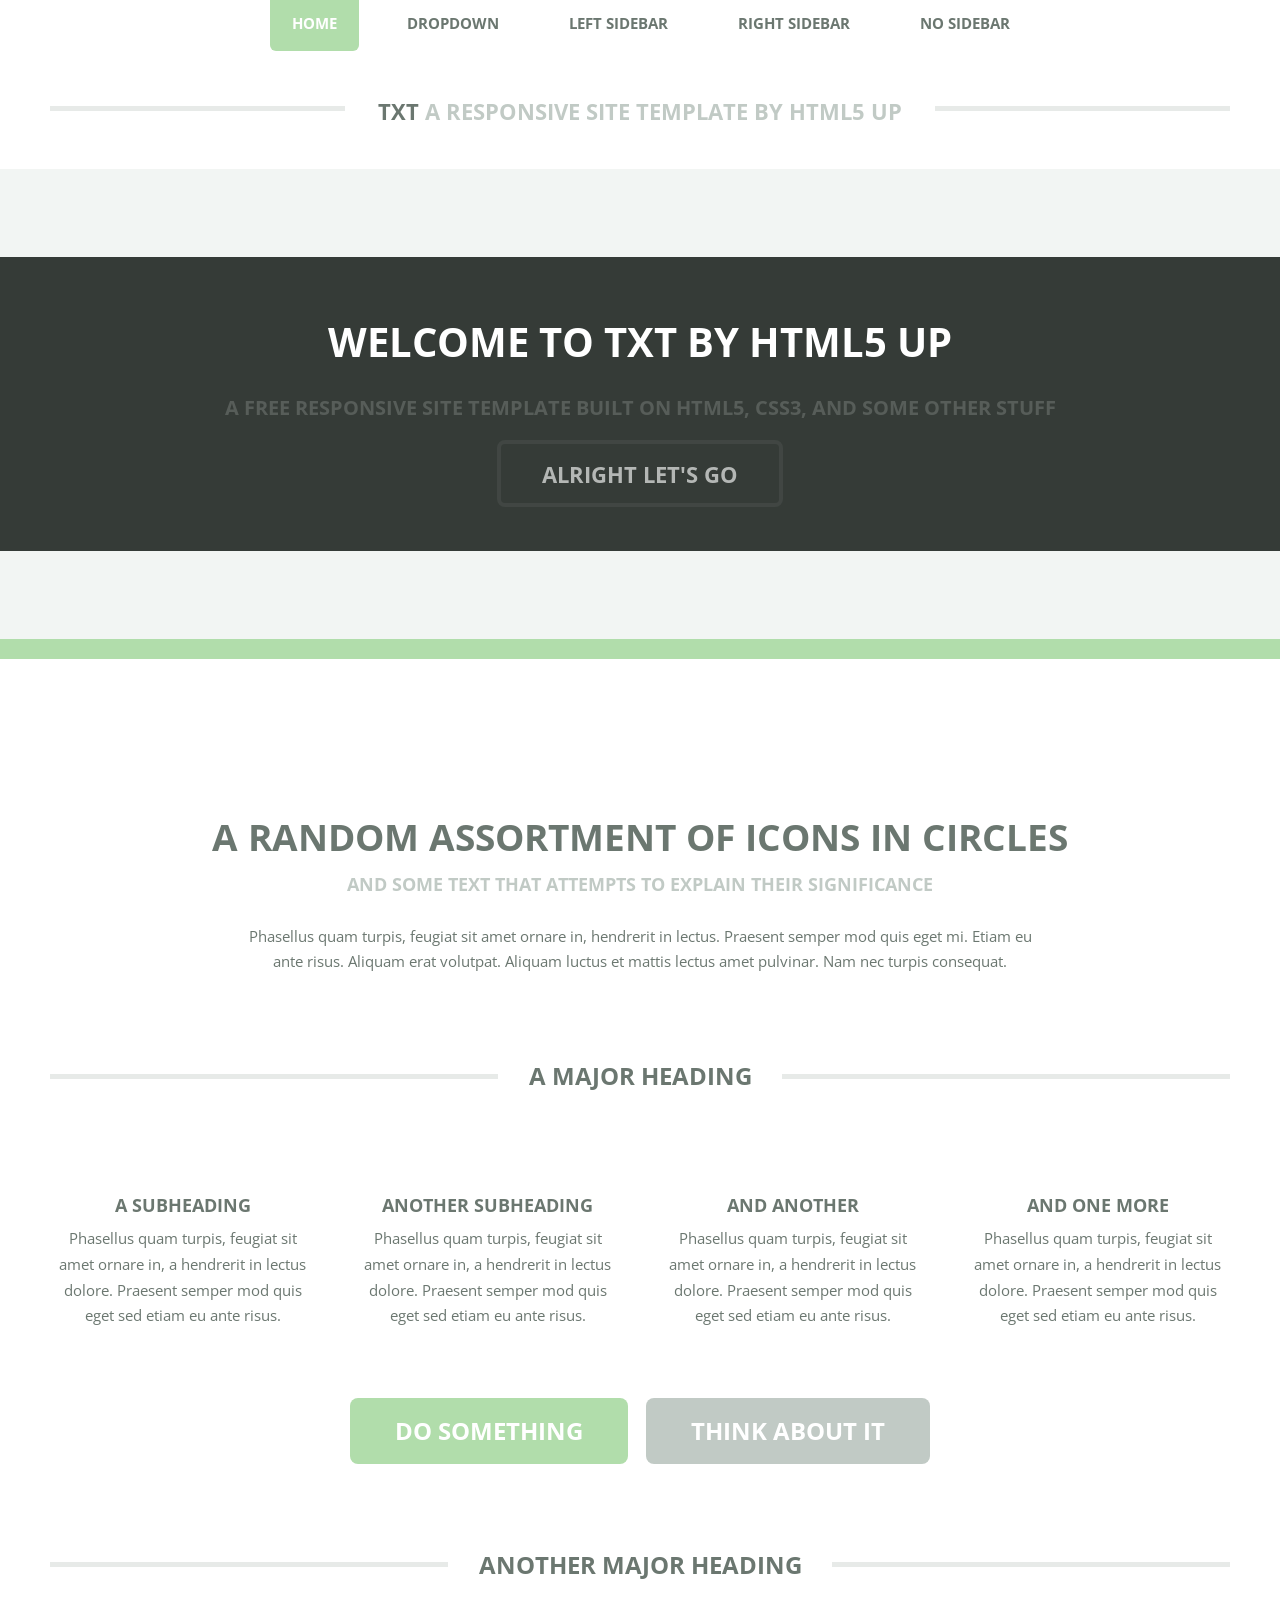
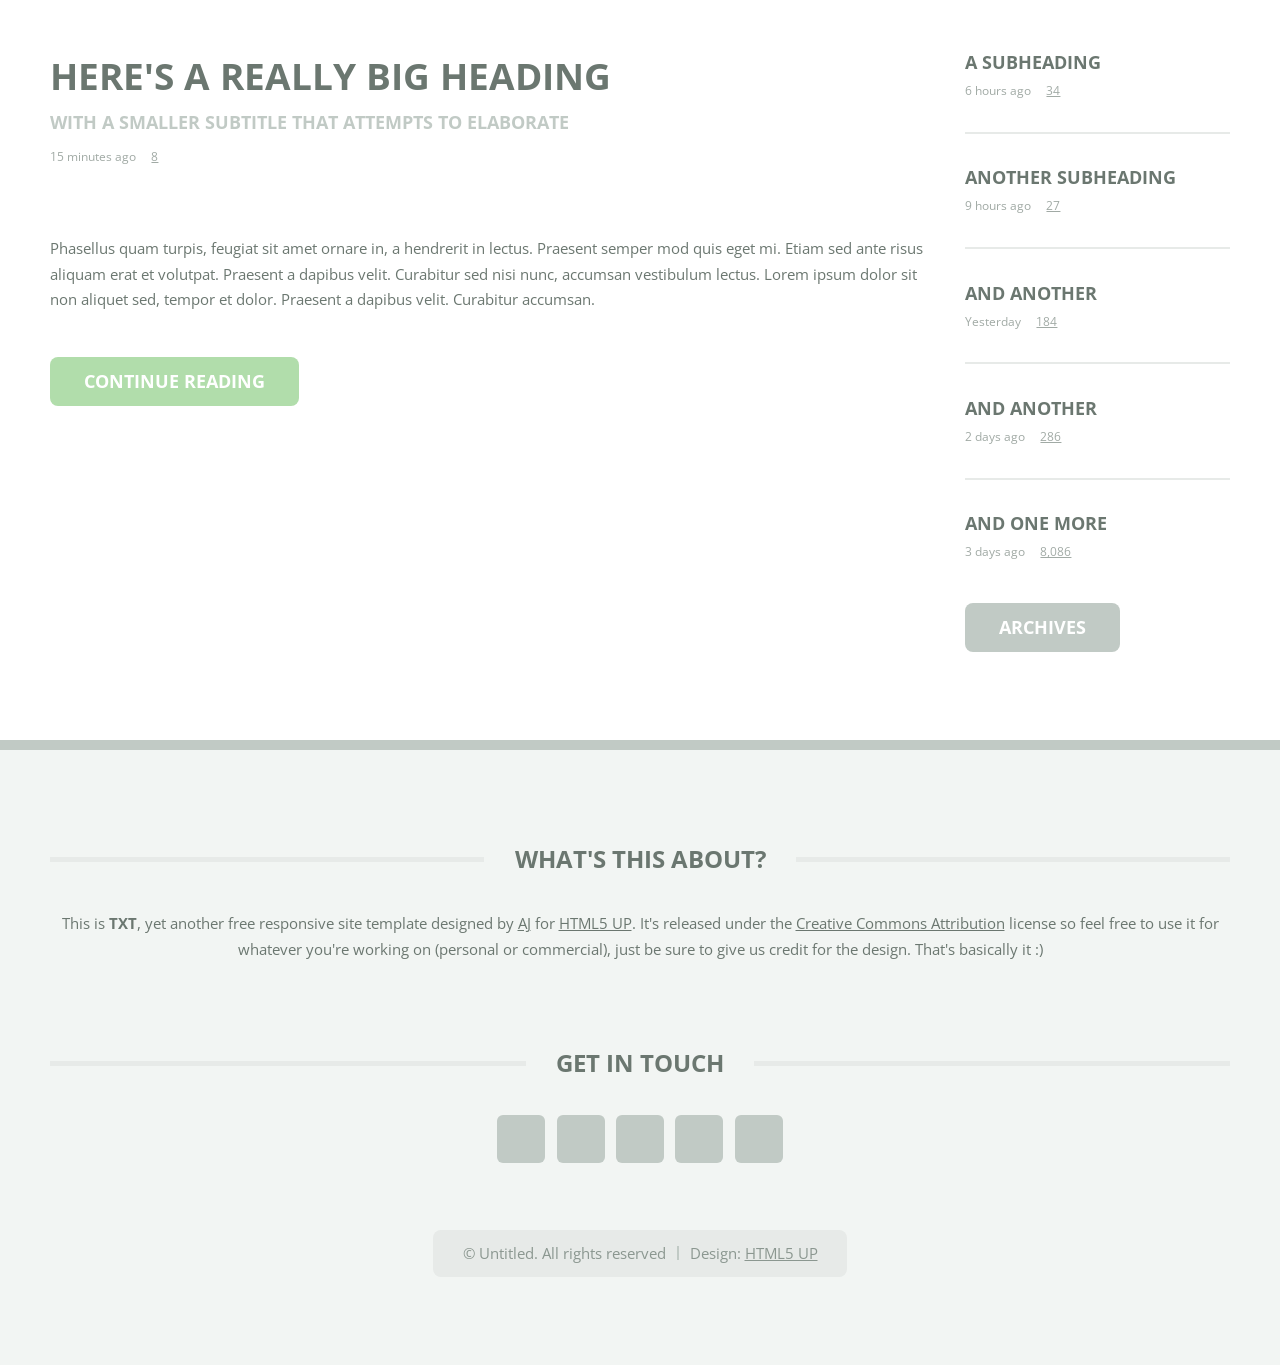
==== html5up-txt/index.html @ bb42714a "template-update" ====
<!DOCTYPE HTML>
<!--
	TXT by HTML5 UP
	html5up.net | @ajlkn
	Free for personal and commercial use under the CCA 3.0 license (html5up.net/license)
-->
<html>
	<head>
		<title>TXT by HTML5 UP</title>
		<meta charset="utf-8" />
		<meta name="viewport" content="width=device-width, initial-scale=1, user-scalable=no" />
		<link rel="stylesheet" href="assets/css/main.css" />
	</head>
	<body class="homepage is-preload">
		<div id="page-wrapper">

			<!-- Header -->
				<header id="header">
					<div class="logo container">
						<div>
							<h1><a href="index.html" id="logo">TXT</a></h1>
							<p>A responsive site template by HTML5 UP</p>
						</div>
					</div>
				</header>

			<!-- Nav -->
				<nav id="nav">
					<ul>
						<li class="current"><a href="index.html">Home</a></li>
						<li>
							<a href="#">Dropdown</a>
							<ul>
								<li><a href="#">Lorem ipsum dolor</a></li>
								<li><a href="#">Magna phasellus</a></li>
								<li>
									<a href="#">Phasellus consequat</a>
									<ul>
										<li><a href="#">Lorem ipsum dolor</a></li>
										<li><a href="#">Phasellus consequat</a></li>
										<li><a href="#">Magna phasellus</a></li>
										<li><a href="#">Etiam dolore nisl</a></li>
									</ul>
								</li>
								<li><a href="#">Veroeros feugiat</a></li>
							</ul>
						</li>
						<li><a href="left-sidebar.html">Left Sidebar</a></li>
						<li><a href="right-sidebar.html">Right Sidebar</a></li>
						<li><a href="no-sidebar.html">No Sidebar</a></li>
					</ul>
				</nav>

			<!-- Banner -->
				<section id="banner">
					<div class="content">
						<h2>Welcome to TXT by HTML5 UP</h2>
						<p>A free responsive site template built on HTML5, CSS3, and some other stuff</p>
						<a href="#main" class="button scrolly">Alright let's go</a>
					</div>
				</section>

			<!-- Main -->
				<section id="main">
					<div class="container">
						<div class="row gtr-200">
							<div class="col-12">

								<!-- Highlight -->
									<section class="box highlight">
										<ul class="special">
											<li><a href="#" class="icon solid fa-search"><span class="label">Magnifier</span></a></li>
											<li><a href="#" class="icon solid fa-tablet-alt"><span class="label">Tablet</span></a></li>
											<li><a href="#" class="icon solid fa-flask"><span class="label">Flask</span></a></li>
											<li><a href="#" class="icon solid fa-cog"><span class="label">Cog?</span></a></li>
										</ul>
										<header>
											<h2>A random assortment of icons in circles</h2>
											<p>And some text that attempts to explain their significance</p>
										</header>
										<p>
											Phasellus quam turpis, feugiat sit amet ornare in, hendrerit in lectus. Praesent semper mod quis eget mi. Etiam eu<br />
											ante risus. Aliquam erat volutpat. Aliquam luctus et mattis lectus amet pulvinar. Nam nec turpis consequat.
										</p>
									</section>

							</div>
							<div class="col-12">

								<!-- Features -->
									<section class="box features">
										<h2 class="major"><span>A Major Heading</span></h2>
										<div>
											<div class="row">
												<div class="col-3 col-6-medium col-12-small">

													<!-- Feature -->
														<section class="box feature">
															<a href="#" class="image featured"><img src="images/pic01.jpg" alt="" /></a>
															<h3><a href="#">A Subheading</a></h3>
															<p>
																Phasellus quam turpis, feugiat sit amet ornare in, a hendrerit in
																lectus dolore. Praesent semper mod quis eget sed etiam eu ante risus.
															</p>
														</section>

												</div>
												<div class="col-3 col-6-medium col-12-small">

													<!-- Feature -->
														<section class="box feature">
															<a href="#" class="image featured"><img src="images/pic02.jpg" alt="" /></a>
															<h3><a href="#">Another Subheading</a></h3>
															<p>
																Phasellus quam turpis, feugiat sit amet ornare in, a hendrerit in
																lectus dolore. Praesent semper mod quis eget sed etiam eu ante risus.
															</p>
														</section>

												</div>
												<div class="col-3 col-6-medium col-12-small">

													<!-- Feature -->
														<section class="box feature">
															<a href="#" class="image featured"><img src="images/pic03.jpg" alt="" /></a>
															<h3><a href="#">And Another</a></h3>
															<p>
																Phasellus quam turpis, feugiat sit amet ornare in, a hendrerit in
																lectus dolore. Praesent semper mod quis eget sed etiam eu ante risus.
															</p>
														</section>

												</div>
												<div class="col-3 col-6-medium col-12-small">

													<!-- Feature -->
														<section class="box feature">
															<a href="#" class="image featured"><img src="images/pic04.jpg" alt="" /></a>
															<h3><a href="#">And One More</a></h3>
															<p>
																Phasellus quam turpis, feugiat sit amet ornare in, a hendrerit in
																lectus dolore. Praesent semper mod quis eget sed etiam eu ante risus.
															</p>
														</section>

												</div>
												<div class="col-12">
													<ul class="actions">
														<li><a href="#" class="button large">Do Something</a></li>
														<li><a href="#" class="button alt large">Think About It</a></li>
													</ul>
												</div>
											</div>
										</div>
									</section>

							</div>
							<div class="col-12">

								<!-- Blog -->
									<section class="box blog">
										<h2 class="major"><span>Another Major Heading</span></h2>
										<div>
											<div class="row">
												<div class="col-9 col-12-medium">
													<div class="content">

														<!-- Featured Post -->
															<article class="box post">
																<header>
																	<h3><a href="#">Here's a really big heading</a></h3>
																	<p>With a smaller subtitle that attempts to elaborate</p>
																	<ul class="meta">
																		<li class="icon fa-clock">15 minutes ago</li>
																		<li class="icon fa-comments"><a href="#">8</a></li>
																	</ul>
																</header>
																<a href="#" class="image featured"><img src="images/pic05.jpg" alt="" /></a>
																<p>
																	Phasellus quam turpis, feugiat sit amet ornare in, a hendrerit in lectus. Praesent
																	semper mod quis eget mi. Etiam sed ante risus aliquam erat et volutpat. Praesent a
																	dapibus velit. Curabitur sed nisi nunc, accumsan vestibulum lectus. Lorem ipsum
																	dolor sit non aliquet sed, tempor et dolor. Praesent a dapibus velit. Curabitur
																	accumsan.
																</p>
																<a href="#" class="button">Continue Reading</a>
															</article>

													</div>
												</div>
												<div class="col-3 col-12-medium">
													<div class="sidebar">

														<!-- Archives -->
															<ul class="divided">
																<li>
																	<article class="box post-summary">
																		<h3><a href="#">A Subheading</a></h3>
																		<ul class="meta">
																			<li class="icon fa-clock">6 hours ago</li>
																			<li class="icon fa-comments"><a href="#">34</a></li>
																		</ul>
																	</article>
																</li>
																<li>
																	<article class="box post-summary">
																		<h3><a href="#">Another Subheading</a></h3>
																		<ul class="meta">
																			<li class="icon fa-clock">9 hours ago</li>
																			<li class="icon fa-comments"><a href="#">27</a></li>
																		</ul>
																	</article>
																</li>
																<li>
																	<article class="box post-summary">
																		<h3><a href="#">And Another</a></h3>
																		<ul class="meta">
																			<li class="icon fa-clock">Yesterday</li>
																			<li class="icon fa-comments"><a href="#">184</a></li>
																		</ul>
																	</article>
																</li>
																<li>
																	<article class="box post-summary">
																		<h3><a href="#">And Another</a></h3>
																		<ul class="meta">
																			<li class="icon fa-clock">2 days ago</li>
																			<li class="icon fa-comments"><a href="#">286</a></li>
																		</ul>
																	</article>
																</li>
																<li>
																	<article class="box post-summary">
																		<h3><a href="#">And One More</a></h3>
																		<ul class="meta">
																			<li class="icon fa-clock">3 days ago</li>
																			<li class="icon fa-comments"><a href="#">8,086</a></li>
																		</ul>
																	</article>
																</li>
															</ul>
															<a href="#" class="button alt">Archives</a>

													</div>
												</div>
											</div>
										</div>
									</section>

							</div>
						</div>
					</div>
				</section>

			<!-- Footer -->
				<footer id="footer">
					<div class="container">
						<div class="row gtr-200">
							<div class="col-12">

								<!-- About -->
									<section>
										<h2 class="major"><span>What's this about?</span></h2>
										<p>
											This is <strong>TXT</strong>, yet another free responsive site template designed by
											<a href="http://twitter.com/ajlkn">AJ</a> for <a href="http://html5up.net">HTML5 UP</a>. It's released under the
											<a href="http://html5up.net/license/">Creative Commons Attribution</a> license so feel free to use it for
											whatever you're working on (personal or commercial), just be sure to give us credit for the design.
											That's basically it :)
										</p>
									</section>

							</div>
							<div class="col-12">

								<!-- Contact -->
									<section>
										<h2 class="major"><span>Get in touch</span></h2>
										<ul class="contact">
											<li><a class="icon brands fa-facebook-f" href="#"><span class="label">Facebook</span></a></li>
											<li><a class="icon brands fa-twitter" href="#"><span class="label">Twitter</span></a></li>
											<li><a class="icon brands fa-instagram" href="#"><span class="label">Instagram</span></a></li>
											<li><a class="icon brands fa-dribbble" href="#"><span class="label">Dribbble</span></a></li>
											<li><a class="icon brands fa-linkedin-in" href="#"><span class="label">LinkedIn</span></a></li>
										</ul>
									</section>

							</div>
						</div>

						<!-- Copyright -->
							<div id="copyright">
								<ul class="menu">
									<li>&copy; Untitled. All rights reserved</li><li>Design: <a href="http://html5up.net">HTML5 UP</a></li>
								</ul>
							</div>

					</div>
				</footer>

		</div>

		<!-- Scripts -->
			<script src="assets/js/jquery.min.js"></script>
			<script src="assets/js/jquery.dropotron.min.js"></script>
			<script src="assets/js/jquery.scrolly.min.js"></script>
			<script src="assets/js/browser.min.js"></script>
			<script src="assets/js/breakpoints.min.js"></script>
			<script src="assets/js/util.js"></script>
			<script src="assets/js/main.js"></script>

	</body>
</html>
---- html5up-txt/assets/css/main.css ----
@import url("fontawesome-all.min.css");
@import url("https://fonts.googleapis.com/css?family=Open+Sans:400,400italic,700,700italic|Open+Sans+Condensed:700");

/*
	TXT by HTML5 UP
	html5up.net | @ajlkn
	Free for personal and commercial use under the CCA 3.0 license (html5up.net/license)
*/

html, body, div, span, applet, object,
iframe, h1, h2, h3, h4, h5, h6, p, blockquote,
pre, a, abbr, acronym, address, big, cite,
code, del, dfn, em, img, ins, kbd, q, s, samp,
small, strike, strong, sub, sup, tt, var, b,
u, i, center, dl, dt, dd, ol, ul, li, fieldset,
form, label, legend, table, caption, tbody,
tfoot, thead, tr, th, td, article, aside,
canvas, details, embed, figure, figcaption,
footer, header, hgroup, menu, nav, output, ruby,
section, summary, time, mark, audio, video {
	margin: 0;
	padding: 0;
	border: 0;
	font-size: 100%;
	font: inherit;
	vertical-align: baseline;}

article, aside, details, figcaption, figure,
footer, header, hgroup, menu, nav, section {
	display: block;}

body {
	line-height: 1;
}

ol, ul {
	list-style: none;
}

blockquote, q {
	quotes: none;
}

	blockquote:before, blockquote:after, q:before, q:after {
		content: '';
		content: none;
	}

table {
	border-collapse: collapse;
	border-spacing: 0;
}

body {
	-webkit-text-size-adjust: none;
}

mark {
	background-color: transparent;
	color: inherit;
}

input::-moz-focus-inner {
	border: 0;
	padding: 0;
}

input, select, textarea {
	-moz-appearance: none;
	-webkit-appearance: none;
	-ms-appearance: none;
	appearance: none;
}

/* Basic */

	html {
		box-sizing: border-box;
	}

	*, *:before, *:after {
		box-sizing: inherit;
	}

	body {
		background: #f2f5f3;
	}

		body.is-preload *, body.is-preload *:before, body.is-preload *:after {
			-moz-animation: none !important;
			-webkit-animation: none !important;
			-ms-animation: none !important;
			animation: none !important;
			-moz-transition: none !important;
			-webkit-transition: none !important;
			-ms-transition: none !important;
			transition: none !important;
		}

	body, input, textarea, select {
		font-family: 'Open Sans', sans-serif;
		font-weight: 400;
		color: #6b7770;
		font-size: 13pt;
		line-height: 2em;
	}

	h1, h2, h3, h4, h5, h6 {
		font-family: 'Open Sans Condensed', sans-serif;
		font-weight: 700;
		text-transform: uppercase;
		color: #6b7770;
		margin: 0 0 0.5em 0;
		line-height: 1.3;
	}

	h1 a, h2 a, h3 a, h4 a, h5 a, h6 a {
		text-decoration: none;
		color: inherit;
	}

	h2 {
		font-size: 1.65em;
	}

		h2.major {
			position: relative;
			border-top: solid 5px #e7eae8;
			font-size: 1.65em;
			text-align: center;
			margin: 0 0 3em 0;
			top: 0.775em;
		}

			h2.major span {
				background: #fff;
				position: relative;
				display: inline-block;
				top: -0.775em;
				padding: 0 1.25em 0 1.25em;
			}

	h3, h4 {
		font-size: 1.25em;
	}

	a {
		color: #006376;
		text-decoration: underline;
	}

		a:hover {
			text-decoration: none;
		}

	b, strong {
		font-weight: 700;
		color: #6b7770;
	}

	i, em {
		font-style: italic;
	}

	br.clear {
		clear: both;
	}

	sub {
		position: relative;
		top: 0.5em;
		font-size: 0.8em;
	}

	sup {
		position: relative;
		top: -0.5em;
		font-size: 0.8em;
	}

	hr {
		border: 0;
		border-top: solid 2px #E7EAE8;
		margin: 0 0 3em 0;
	}

	blockquote {
		border-left: solid 5px #E7EAE8;
		padding: 1em 0 1em 1.5em;
		font-style: italic;
	}

	p, ul, ol, dl, table {
		margin-bottom: 3em;
	}

/* Section/Article */

	section, article {
		margin-bottom: 6em;
	}

		section > :last-child, section:last-child, article > :last-child, article:last-child {
			margin-bottom: 0;
		}

	header > p {
		display: block;
		font-family: 'Open Sans Condensed', sans-serif;
		font-weight: 700;
		text-transform: uppercase;
		color: #c1cac5;
	}

/* Container */

	.container {
		margin: 0 auto;
		max-width: 100%;
		width: 64em;
	}

		@media screen and (max-width: 1680px) {

			.container {
				width: 75em;
			}

		}

		@media screen and (max-width: 1280px) {

			.container {
				width: calc(100% - 100px);
			}

		}

		@media screen and (max-width: 980px) {

			.container {
				width: calc(100% - 100px);
			}

		}

		@media screen and (max-width: 736px) {

			.container {
				width: calc(100% - 40px);
			}

		}

		@media screen and (max-width: 360px) {

			.container {
				width: calc(100% - 30px);
			}

		}

/* Row */

	.row {
		display: flex;
		flex-wrap: wrap;
		box-sizing: border-box;
		align-items: stretch;
	}

		.row > * {
			box-sizing: border-box;
		}

		.row.gtr-uniform > * > :last-child {
			margin-bottom: 0;
		}

		.row.aln-left {
			justify-content: flex-start;
		}

		.row.aln-center {
			justify-content: center;
		}

		.row.aln-right {
			justify-content: flex-end;
		}

		.row.aln-top {
			align-items: flex-start;
		}

		.row.aln-middle {
			align-items: center;
		}

		.row.aln-bottom {
			align-items: flex-end;
		}

		.row > .imp {
			order: -1;
		}

		.row > .col-1 {
			width: 8.33333%;
		}

		.row > .off-1 {
			margin-left: 8.33333%;
		}

		.row > .col-2 {
			width: 16.66667%;
		}

		.row > .off-2 {
			margin-left: 16.66667%;
		}

		.row > .col-3 {
			width: 25%;
		}

		.row > .off-3 {
			margin-left: 25%;
		}

		.row > .col-4 {
			width: 33.33333%;
		}

		.row > .off-4 {
			margin-left: 33.33333%;
		}

		.row > .col-5 {
			width: 41.66667%;
		}

		.row > .off-5 {
			margin-left: 41.66667%;
		}

		.row > .col-6 {
			width: 50%;
		}

		.row > .off-6 {
			margin-left: 50%;
		}

		.row > .col-7 {
			width: 58.33333%;
		}

		.row > .off-7 {
			margin-left: 58.33333%;
		}

		.row > .col-8 {
			width: 66.66667%;
		}

		.row > .off-8 {
			margin-left: 66.66667%;
		}

		.row > .col-9 {
			width: 75%;
		}

		.row > .off-9 {
			margin-left: 75%;
		}

		.row > .col-10 {
			width: 83.33333%;
		}

		.row > .off-10 {
			margin-left: 83.33333%;
		}

		.row > .col-11 {
			width: 91.66667%;
		}

		.row > .off-11 {
			margin-left: 91.66667%;
		}

		.row > .col-12 {
			width: 100%;
		}

		.row > .off-12 {
			margin-left: 100%;
		}

		.row.gtr-0 {
			margin-top: 0px;
			margin-left: 0px;
		}

			.row.gtr-0 > * {
				padding: 0px 0 0 0px;
			}

			.row.gtr-0.gtr-uniform {
				margin-top: 0px;
			}

				.row.gtr-0.gtr-uniform > * {
					padding-top: 0px;
				}

		.row.gtr-25 {
			margin-top: -12.5px;
			margin-left: -12.5px;
		}

			.row.gtr-25 > * {
				padding: 12.5px 0 0 12.5px;
			}

			.row.gtr-25.gtr-uniform {
				margin-top: -12.5px;
			}

				.row.gtr-25.gtr-uniform > * {
					padding-top: 12.5px;
				}

		.row.gtr-50 {
			margin-top: -25px;
			margin-left: -25px;
		}

			.row.gtr-50 > * {
				padding: 25px 0 0 25px;
			}

			.row.gtr-50.gtr-uniform {
				margin-top: -25px;
			}

				.row.gtr-50.gtr-uniform > * {
					padding-top: 25px;
				}

		.row {
			margin-top: -50px;
			margin-left: -50px;
		}

			.row > * {
				padding: 50px 0 0 50px;
			}

			.row.gtr-uniform {
				margin-top: -50px;
			}

				.row.gtr-uniform > * {
					padding-top: 50px;
				}

		.row.gtr-150 {
			margin-top: -75px;
			margin-left: -75px;
		}

			.row.gtr-150 > * {
				padding: 75px 0 0 75px;
			}

			.row.gtr-150.gtr-uniform {
				margin-top: -75px;
			}

				.row.gtr-150.gtr-uniform > * {
					padding-top: 75px;
				}

		.row.gtr-200 {
			margin-top: -100px;
			margin-left: -100px;
		}

			.row.gtr-200 > * {
				padding: 100px 0 0 100px;
			}

			.row.gtr-200.gtr-uniform {
				margin-top: -100px;
			}

				.row.gtr-200.gtr-uniform > * {
					padding-top: 100px;
				}

		@media screen and (max-width: 1680px) {

			.row {
				display: flex;
				flex-wrap: wrap;
				box-sizing: border-box;
				align-items: stretch;
			}

				.row > * {
					box-sizing: border-box;
				}

				.row.gtr-uniform > * > :last-child {
					margin-bottom: 0;
				}

				.row.aln-left {
					justify-content: flex-start;
				}

				.row.aln-center {
					justify-content: center;
				}

				.row.aln-right {
					justify-content: flex-end;
				}

				.row.aln-top {
					align-items: flex-start;
				}

				.row.aln-middle {
					align-items: center;
				}

				.row.aln-bottom {
					align-items: flex-end;
				}

				.row > .imp-xlarge {
					order: -1;
				}

				.row > .col-1-xlarge {
					width: 8.33333%;
				}

				.row > .off-1-xlarge {
					margin-left: 8.33333%;
				}

				.row > .col-2-xlarge {
					width: 16.66667%;
				}

				.row > .off-2-xlarge {
					margin-left: 16.66667%;
				}

				.row > .col-3-xlarge {
					width: 25%;
				}

				.row > .off-3-xlarge {
					margin-left: 25%;
				}

				.row > .col-4-xlarge {
					width: 33.33333%;
				}

				.row > .off-4-xlarge {
					margin-left: 33.33333%;
				}

				.row > .col-5-xlarge {
					width: 41.66667%;
				}

				.row > .off-5-xlarge {
					margin-left: 41.66667%;
				}

				.row > .col-6-xlarge {
					width: 50%;
				}

				.row > .off-6-xlarge {
					margin-left: 50%;
				}

				.row > .col-7-xlarge {
					width: 58.33333%;
				}

				.row > .off-7-xlarge {
					margin-left: 58.33333%;
				}

				.row > .col-8-xlarge {
					width: 66.66667%;
				}

				.row > .off-8-xlarge {
					margin-left: 66.66667%;
				}

				.row > .col-9-xlarge {
					width: 75%;
				}

				.row > .off-9-xlarge {
					margin-left: 75%;
				}

				.row > .col-10-xlarge {
					width: 83.33333%;
				}

				.row > .off-10-xlarge {
					margin-left: 83.33333%;
				}

				.row > .col-11-xlarge {
					width: 91.66667%;
				}

				.row > .off-11-xlarge {
					margin-left: 91.66667%;
				}

				.row > .col-12-xlarge {
					width: 100%;
				}

				.row > .off-12-xlarge {
					margin-left: 100%;
				}

				.row.gtr-0 {
					margin-top: 0px;
					margin-left: 0px;
				}

					.row.gtr-0 > * {
						padding: 0px 0 0 0px;
					}

					.row.gtr-0.gtr-uniform {
						margin-top: 0px;
					}

						.row.gtr-0.gtr-uniform > * {
							padding-top: 0px;
						}

				.row.gtr-25 {
					margin-top: -12.5px;
					margin-left: -12.5px;
				}

					.row.gtr-25 > * {
						padding: 12.5px 0 0 12.5px;
					}

					.row.gtr-25.gtr-uniform {
						margin-top: -12.5px;
					}

						.row.gtr-25.gtr-uniform > * {
							padding-top: 12.5px;
						}

				.row.gtr-50 {
					margin-top: -25px;
					margin-left: -25px;
				}

					.row.gtr-50 > * {
						padding: 25px 0 0 25px;
					}

					.row.gtr-50.gtr-uniform {
						margin-top: -25px;
					}

						.row.gtr-50.gtr-uniform > * {
							padding-top: 25px;
						}

				.row {
					margin-top: -50px;
					margin-left: -50px;
				}

					.row > * {
						padding: 50px 0 0 50px;
					}

					.row.gtr-uniform {
						margin-top: -50px;
					}

						.row.gtr-uniform > * {
							padding-top: 50px;
						}

				.row.gtr-150 {
					margin-top: -75px;
					margin-left: -75px;
				}

					.row.gtr-150 > * {
						padding: 75px 0 0 75px;
					}

					.row.gtr-150.gtr-uniform {
						margin-top: -75px;
					}

						.row.gtr-150.gtr-uniform > * {
							padding-top: 75px;
						}

				.row.gtr-200 {
					margin-top: -100px;
					margin-left: -100px;
				}

					.row.gtr-200 > * {
						padding: 100px 0 0 100px;
					}

					.row.gtr-200.gtr-uniform {
						margin-top: -100px;
					}

						.row.gtr-200.gtr-uniform > * {
							padding-top: 100px;
						}

		}

		@media screen and (max-width: 1280px) {

			.row {
				display: flex;
				flex-wrap: wrap;
				box-sizing: border-box;
				align-items: stretch;
			}

				.row > * {
					box-sizing: border-box;
				}

				.row.gtr-uniform > * > :last-child {
					margin-bottom: 0;
				}

				.row.aln-left {
					justify-content: flex-start;
				}

				.row.aln-center {
					justify-content: center;
				}

				.row.aln-right {
					justify-content: flex-end;
				}

				.row.aln-top {
					align-items: flex-start;
				}

				.row.aln-middle {
					align-items: center;
				}

				.row.aln-bottom {
					align-items: flex-end;
				}

				.row > .imp-large {
					order: -1;
				}

				.row > .col-1-large {
					width: 8.33333%;
				}

				.row > .off-1-large {
					margin-left: 8.33333%;
				}

				.row > .col-2-large {
					width: 16.66667%;
				}

				.row > .off-2-large {
					margin-left: 16.66667%;
				}

				.row > .col-3-large {
					width: 25%;
				}

				.row > .off-3-large {
					margin-left: 25%;
				}

				.row > .col-4-large {
					width: 33.33333%;
				}

				.row > .off-4-large {
					margin-left: 33.33333%;
				}

				.row > .col-5-large {
					width: 41.66667%;
				}

				.row > .off-5-large {
					margin-left: 41.66667%;
				}

				.row > .col-6-large {
					width: 50%;
				}

				.row > .off-6-large {
					margin-left: 50%;
				}

				.row > .col-7-large {
					width: 58.33333%;
				}

				.row > .off-7-large {
					margin-left: 58.33333%;
				}

				.row > .col-8-large {
					width: 66.66667%;
				}

				.row > .off-8-large {
					margin-left: 66.66667%;
				}

				.row > .col-9-large {
					width: 75%;
				}

				.row > .off-9-large {
					margin-left: 75%;
				}

				.row > .col-10-large {
					width: 83.33333%;
				}

				.row > .off-10-large {
					margin-left: 83.33333%;
				}

				.row > .col-11-large {
					width: 91.66667%;
				}

				.row > .off-11-large {
					margin-left: 91.66667%;
				}

				.row > .col-12-large {
					width: 100%;
				}

				.row > .off-12-large {
					margin-left: 100%;
				}

				.row.gtr-0 {
					margin-top: 0px;
					margin-left: 0px;
				}

					.row.gtr-0 > * {
						padding: 0px 0 0 0px;
					}

					.row.gtr-0.gtr-uniform {
						margin-top: 0px;
					}

						.row.gtr-0.gtr-uniform > * {
							padding-top: 0px;
						}

				.row.gtr-25 {
					margin-top: -10px;
					margin-left: -10px;
				}

					.row.gtr-25 > * {
						padding: 10px 0 0 10px;
					}

					.row.gtr-25.gtr-uniform {
						margin-top: -10px;
					}

						.row.gtr-25.gtr-uniform > * {
							padding-top: 10px;
						}

				.row.gtr-50 {
					margin-top: -20px;
					margin-left: -20px;
				}

					.row.gtr-50 > * {
						padding: 20px 0 0 20px;
					}

					.row.gtr-50.gtr-uniform {
						margin-top: -20px;
					}

						.row.gtr-50.gtr-uniform > * {
							padding-top: 20px;
						}

				.row {
					margin-top: -40px;
					margin-left: -40px;
				}

					.row > * {
						padding: 40px 0 0 40px;
					}

					.row.gtr-uniform {
						margin-top: -40px;
					}

						.row.gtr-uniform > * {
							padding-top: 40px;
						}

				.row.gtr-150 {
					margin-top: -60px;
					margin-left: -60px;
				}

					.row.gtr-150 > * {
						padding: 60px 0 0 60px;
					}

					.row.gtr-150.gtr-uniform {
						margin-top: -60px;
					}

						.row.gtr-150.gtr-uniform > * {
							padding-top: 60px;
						}

				.row.gtr-200 {
					margin-top: -80px;
					margin-left: -80px;
				}

					.row.gtr-200 > * {
						padding: 80px 0 0 80px;
					}

					.row.gtr-200.gtr-uniform {
						margin-top: -80px;
					}

						.row.gtr-200.gtr-uniform > * {
							padding-top: 80px;
						}

		}

		@media screen and (max-width: 980px) {

			.row {
				display: flex;
				flex-wrap: wrap;
				box-sizing: border-box;
				align-items: stretch;
			}

				.row > * {
					box-sizing: border-box;
				}

				.row.gtr-uniform > * > :last-child {
					margin-bottom: 0;
				}

				.row.aln-left {
					justify-content: flex-start;
				}

				.row.aln-center {
					justify-content: center;
				}

				.row.aln-right {
					justify-content: flex-end;
				}

				.row.aln-top {
					align-items: flex-start;
				}

				.row.aln-middle {
					align-items: center;
				}

				.row.aln-bottom {
					align-items: flex-end;
				}

				.row > .imp-medium {
					order: -1;
				}

				.row > .col-1-medium {
					width: 8.33333%;
				}

				.row > .off-1-medium {
					margin-left: 8.33333%;
				}

				.row > .col-2-medium {
					width: 16.66667%;
				}

				.row > .off-2-medium {
					margin-left: 16.66667%;
				}

				.row > .col-3-medium {
					width: 25%;
				}

				.row > .off-3-medium {
					margin-left: 25%;
				}

				.row > .col-4-medium {
					width: 33.33333%;
				}

				.row > .off-4-medium {
					margin-left: 33.33333%;
				}

				.row > .col-5-medium {
					width: 41.66667%;
				}

				.row > .off-5-medium {
					margin-left: 41.66667%;
				}

				.row > .col-6-medium {
					width: 50%;
				}

				.row > .off-6-medium {
					margin-left: 50%;
				}

				.row > .col-7-medium {
					width: 58.33333%;
				}

				.row > .off-7-medium {
					margin-left: 58.33333%;
				}

				.row > .col-8-medium {
					width: 66.66667%;
				}

				.row > .off-8-medium {
					margin-left: 66.66667%;
				}

				.row > .col-9-medium {
					width: 75%;
				}

				.row > .off-9-medium {
					margin-left: 75%;
				}

				.row > .col-10-medium {
					width: 83.33333%;
				}

				.row > .off-10-medium {
					margin-left: 83.33333%;
				}

				.row > .col-11-medium {
					width: 91.66667%;
				}

				.row > .off-11-medium {
					margin-left: 91.66667%;
				}

				.row > .col-12-medium {
					width: 100%;
				}

				.row > .off-12-medium {
					margin-left: 100%;
				}

				.row.gtr-0 {
					margin-top: 0px;
					margin-left: 0px;
				}

					.row.gtr-0 > * {
						padding: 0px 0 0 0px;
					}

					.row.gtr-0.gtr-uniform {
						margin-top: 0px;
					}

						.row.gtr-0.gtr-uniform > * {
							padding-top: 0px;
						}

				.row.gtr-25 {
					margin-top: -12.5px;
					margin-left: -12.5px;
				}

					.row.gtr-25 > * {
						padding: 12.5px 0 0 12.5px;
					}

					.row.gtr-25.gtr-uniform {
						margin-top: -12.5px;
					}

						.row.gtr-25.gtr-uniform > * {
							padding-top: 12.5px;
						}

				.row.gtr-50 {
					margin-top: -25px;
					margin-left: -25px;
				}

					.row.gtr-50 > * {
						padding: 25px 0 0 25px;
					}

					.row.gtr-50.gtr-uniform {
						margin-top: -25px;
					}

						.row.gtr-50.gtr-uniform > * {
							padding-top: 25px;
						}

				.row {
					margin-top: -50px;
					margin-left: -50px;
				}

					.row > * {
						padding: 50px 0 0 50px;
					}

					.row.gtr-uniform {
						margin-top: -50px;
					}

						.row.gtr-uniform > * {
							padding-top: 50px;
						}

				.row.gtr-150 {
					margin-top: -75px;
					margin-left: -75px;
				}

					.row.gtr-150 > * {
						padding: 75px 0 0 75px;
					}

					.row.gtr-150.gtr-uniform {
						margin-top: -75px;
					}

						.row.gtr-150.gtr-uniform > * {
							padding-top: 75px;
						}

				.row.gtr-200 {
					margin-top: -100px;
					margin-left: -100px;
				}

					.row.gtr-200 > * {
						padding: 100px 0 0 100px;
					}

					.row.gtr-200.gtr-uniform {
						margin-top: -100px;
					}

						.row.gtr-200.gtr-uniform > * {
							padding-top: 100px;
						}

		}

		@media screen and (max-width: 736px) {

			.row {
				display: flex;
				flex-wrap: wrap;
				box-sizing: border-box;
				align-items: stretch;
			}

				.row > * {
					box-sizing: border-box;
				}

				.row.gtr-uniform > * > :last-child {
					margin-bottom: 0;
				}

				.row.aln-left {
					justify-content: flex-start;
				}

				.row.aln-center {
					justify-content: center;
				}

				.row.aln-right {
					justify-content: flex-end;
				}

				.row.aln-top {
					align-items: flex-start;
				}

				.row.aln-middle {
					align-items: center;
				}

				.row.aln-bottom {
					align-items: flex-end;
				}

				.row > .imp-small {
					order: -1;
				}

				.row > .col-1-small {
					width: 8.33333%;
				}

				.row > .off-1-small {
					margin-left: 8.33333%;
				}

				.row > .col-2-small {
					width: 16.66667%;
				}

				.row > .off-2-small {
					margin-left: 16.66667%;
				}

				.row > .col-3-small {
					width: 25%;
				}

				.row > .off-3-small {
					margin-left: 25%;
				}

				.row > .col-4-small {
					width: 33.33333%;
				}

				.row > .off-4-small {
					margin-left: 33.33333%;
				}

				.row > .col-5-small {
					width: 41.66667%;
				}

				.row > .off-5-small {
					margin-left: 41.66667%;
				}

				.row > .col-6-small {
					width: 50%;
				}

				.row > .off-6-small {
					margin-left: 50%;
				}

				.row > .col-7-small {
					width: 58.33333%;
				}

				.row > .off-7-small {
					margin-left: 58.33333%;
				}

				.row > .col-8-small {
					width: 66.66667%;
				}

				.row > .off-8-small {
					margin-left: 66.66667%;
				}

				.row > .col-9-small {
					width: 75%;
				}

				.row > .off-9-small {
					margin-left: 75%;
				}

				.row > .col-10-small {
					width: 83.33333%;
				}

				.row > .off-10-small {
					margin-left: 83.33333%;
				}

				.row > .col-11-small {
					width: 91.66667%;
				}

				.row > .off-11-small {
					margin-left: 91.66667%;
				}

				.row > .col-12-small {
					width: 100%;
				}

				.row > .off-12-small {
					margin-left: 100%;
				}

				.row.gtr-0 {
					margin-top: 0px;
					margin-left: 0px;
				}

					.row.gtr-0 > * {
						padding: 0px 0 0 0px;
					}

					.row.gtr-0.gtr-uniform {
						margin-top: 0px;
					}

						.row.gtr-0.gtr-uniform > * {
							padding-top: 0px;
						}

				.row.gtr-25 {
					margin-top: -5px;
					margin-left: -5px;
				}

					.row.gtr-25 > * {
						padding: 5px 0 0 5px;
					}

					.row.gtr-25.gtr-uniform {
						margin-top: -5px;
					}

						.row.gtr-25.gtr-uniform > * {
							padding-top: 5px;
						}

				.row.gtr-50 {
					margin-top: -10px;
					margin-left: -10px;
				}

					.row.gtr-50 > * {
						padding: 10px 0 0 10px;
					}

					.row.gtr-50.gtr-uniform {
						margin-top: -10px;
					}

						.row.gtr-50.gtr-uniform > * {
							padding-top: 10px;
						}

				.row {
					margin-top: -20px;
					margin-left: -20px;
				}

					.row > * {
						padding: 20px 0 0 20px;
					}

					.row.gtr-uniform {
						margin-top: -20px;
					}

						.row.gtr-uniform > * {
							padding-top: 20px;
						}

				.row.gtr-150 {
					margin-top: -30px;
					margin-left: -30px;
				}

					.row.gtr-150 > * {
						padding: 30px 0 0 30px;
					}

					.row.gtr-150.gtr-uniform {
						margin-top: -30px;
					}

						.row.gtr-150.gtr-uniform > * {
							padding-top: 30px;
						}

				.row.gtr-200 {
					margin-top: -40px;
					margin-left: -40px;
				}

					.row.gtr-200 > * {
						padding: 40px 0 0 40px;
					}

					.row.gtr-200.gtr-uniform {
						margin-top: -40px;
					}

						.row.gtr-200.gtr-uniform > * {
							padding-top: 40px;
						}

		}

		@media screen and (max-width: 360px) {

			.row {
				display: flex;
				flex-wrap: wrap;
				box-sizing: border-box;
				align-items: stretch;
			}

				.row > * {
					box-sizing: border-box;
				}

				.row.gtr-uniform > * > :last-child {
					margin-bottom: 0;
				}

				.row.aln-left {
					justify-content: flex-start;
				}

				.row.aln-center {
					justify-content: center;
				}

				.row.aln-right {
					justify-content: flex-end;
				}

				.row.aln-top {
					align-items: flex-start;
				}

				.row.aln-middle {
					align-items: center;
				}

				.row.aln-bottom {
					align-items: flex-end;
				}

				.row > .imp-xsmall {
					order: -1;
				}

				.row > .col-1-xsmall {
					width: 8.33333%;
				}

				.row > .off-1-xsmall {
					margin-left: 8.33333%;
				}

				.row > .col-2-xsmall {
					width: 16.66667%;
				}

				.row > .off-2-xsmall {
					margin-left: 16.66667%;
				}

				.row > .col-3-xsmall {
					width: 25%;
				}

				.row > .off-3-xsmall {
					margin-left: 25%;
				}

				.row > .col-4-xsmall {
					width: 33.33333%;
				}

				.row > .off-4-xsmall {
					margin-left: 33.33333%;
				}

				.row > .col-5-xsmall {
					width: 41.66667%;
				}

				.row > .off-5-xsmall {
					margin-left: 41.66667%;
				}

				.row > .col-6-xsmall {
					width: 50%;
				}

				.row > .off-6-xsmall {
					margin-left: 50%;
				}

				.row > .col-7-xsmall {
					width: 58.33333%;
				}

				.row > .off-7-xsmall {
					margin-left: 58.33333%;
				}

				.row > .col-8-xsmall {
					width: 66.66667%;
				}

				.row > .off-8-xsmall {
					margin-left: 66.66667%;
				}

				.row > .col-9-xsmall {
					width: 75%;
				}

				.row > .off-9-xsmall {
					margin-left: 75%;
				}

				.row > .col-10-xsmall {
					width: 83.33333%;
				}

				.row > .off-10-xsmall {
					margin-left: 83.33333%;
				}

				.row > .col-11-xsmall {
					width: 91.66667%;
				}

				.row > .off-11-xsmall {
					margin-left: 91.66667%;
				}

				.row > .col-12-xsmall {
					width: 100%;
				}

				.row > .off-12-xsmall {
					margin-left: 100%;
				}

				.row.gtr-0 {
					margin-top: 0px;
					margin-left: 0px;
				}

					.row.gtr-0 > * {
						padding: 0px 0 0 0px;
					}

					.row.gtr-0.gtr-uniform {
						margin-top: 0px;
					}

						.row.gtr-0.gtr-uniform > * {
							padding-top: 0px;
						}

				.row.gtr-25 {
					margin-top: -3.75px;
					margin-left: -3.75px;
				}

					.row.gtr-25 > * {
						padding: 3.75px 0 0 3.75px;
					}

					.row.gtr-25.gtr-uniform {
						margin-top: -3.75px;
					}

						.row.gtr-25.gtr-uniform > * {
							padding-top: 3.75px;
						}

				.row.gtr-50 {
					margin-top: -7.5px;
					margin-left: -7.5px;
				}

					.row.gtr-50 > * {
						padding: 7.5px 0 0 7.5px;
					}

					.row.gtr-50.gtr-uniform {
						margin-top: -7.5px;
					}

						.row.gtr-50.gtr-uniform > * {
							padding-top: 7.5px;
						}

				.row {
					margin-top: -15px;
					margin-left: -15px;
				}

					.row > * {
						padding: 15px 0 0 15px;
					}

					.row.gtr-uniform {
						margin-top: -15px;
					}

						.row.gtr-uniform > * {
							padding-top: 15px;
						}

				.row.gtr-150 {
					margin-top: -22.5px;
					margin-left: -22.5px;
				}

					.row.gtr-150 > * {
						padding: 22.5px 0 0 22.5px;
					}

					.row.gtr-150.gtr-uniform {
						margin-top: -22.5px;
					}

						.row.gtr-150.gtr-uniform > * {
							padding-top: 22.5px;
						}

				.row.gtr-200 {
					margin-top: -30px;
					margin-left: -30px;
				}

					.row.gtr-200 > * {
						padding: 30px 0 0 30px;
					}

					.row.gtr-200.gtr-uniform {
						margin-top: -30px;
					}

						.row.gtr-200.gtr-uniform > * {
							padding-top: 30px;
						}

		}

/* Image */

	.image {
		position: relative;
		display: inline-block;
		border-radius: 8px;
	}

		.image img {
			display: block;
			width: 100%;
			border-radius: 8px;
		}

		.image:before {
			content: '';
			position: absolute;
			left: 0;
			top: 0;
			width: 100%;
			height: 100%;
			background: url("images/overlay.png");
			border-radius: 8px;
		}

		.image.fit {
			display: block;
			width: 100%;
		}

		.image.featured {
			display: block;
			width: 100%;
			margin: 0 0 2em 0;
		}

		.image.left {
			float: left;
			margin: 0 2em 2em 0;
		}

		.image.centered {
			display: block;
			margin: 0 0 2em 0;
		}

			.image.centered img {
				margin: 0 auto;
				width: auto;
			}

/* Button */

	input[type="button"],
	input[type="submit"],
	input[type="reset"],
	button,
	.button {
		-webkit-appearance: none;
		display: inline-block;
		font-family: 'Open Sans Condensed', sans-serif;
		font-weight: 700;
		text-transform: uppercase;
		text-decoration: none;
		background: #b1ddab;
		color: #fff;
		border: 0;
		line-height: 1em;
		border-radius: 8px;
		outline: 0;
		cursor: pointer;
		-moz-transition: background-color .2s ease-in-out;
		-webkit-transition: background-color .2s ease-in-out;
		-o-transition: background-color .2s ease-in-out;
		-ms-transition: background-color .2s ease-in-out;
		transition: background-color .2s ease-in-out;
		font-size: 1.25em;
		padding: 0.85em 1.85em;
		text-align: center;
	}

		input[type="button"]:hover,
		input[type="submit"]:hover,
		input[type="reset"]:hover,
		button:hover,
		.button:hover {
			background: #c1edbb;
		}

		input[type="button"]:active,
		input[type="submit"]:active,
		input[type="reset"]:active,
		button:active,
		.button:active {
			background: #a1cd9b;
		}

		input[type="button"].alt,
		input[type="submit"].alt,
		input[type="reset"].alt,
		button.alt,
		.button.alt {
			background: #c1cac5;
		}

			input[type="button"].alt:hover,
			input[type="submit"].alt:hover,
			input[type="reset"].alt:hover,
			button.alt:hover,
			.button.alt:hover {
				background: #ccd5d0;
			}

			input[type="button"].alt:active,
			input[type="submit"].alt:active,
			input[type="reset"].alt:active,
			button.alt:active,
			.button.alt:active {
				background: #b1bab5;
			}

		input[type="button"].large,
		input[type="submit"].large,
		input[type="reset"].large,
		button.large,
		.button.large {
			font-size: 1.65em;
		}

/* List */

	ul {
		list-style: disc;
		padding-left: 1em;
	}

		ul li {
			padding-left: 0.5em;
		}

	ol {
		list-style: decimal;
		padding-left: 1.25em;
	}

		ol li {
			padding-left: 0.25em;
		}

/* Divided */

	ul.divided {
		list-style: none;
		padding-left: 0;
	}

		ul.divided > li {
			border-top: solid 2px #e7eae8;
			padding-top: 2.35em;
			margin-top: 2.35em;
			padding-left: 0;
		}

			ul.divided > li:first-child {
				border-top: 0;
				padding-top: 0;
				margin-top: 0;
			}

/* Actions */

	ul.actions {
		list-style: none;
		padding-left: 0;
		text-align: center;
		margin: 2em 0 0 0;
	}

		ul.actions li {
			display: inline-block;
			margin: 0 0 0 1em;
			padding-left: 0;
		}

			ul.actions li:first-child {
				margin-left: 0;
			}

/* Contact */

	ul.contact {
		list-style: none;
		padding-left: 0;
		cursor: default;
	}

		ul.contact li {
			-moz-transition: top .15s ease-in-out;
			-webkit-transition: top .15s ease-in-out;
			-ms-transition: top .15s ease-in-out;
			transition: top .15s ease-in-out;
			position: relative;
			display: inline-block;
			margin: 0 0.25em 0 0.25em;
			top: 0;
			padding-left: 0;
		}

			ul.contact li a {
				-moz-transition: background-color .2s ease-in-out;
				-webkit-transition: background-color .2s ease-in-out;
				-ms-transition: background-color .2s ease-in-out;
				transition: background-color .2s ease-in-out;
				display: block;
				position: relative;
				width: 48px;
				height: 48px;
				border-radius: 6px;
				outline: 0;
				background: #c1cac5;
				text-align: center;
			}

				ul.contact li a:before {
					color: #f2f5f3;
					font-size: 32px;
					line-height: 48px;
				}

			ul.contact li:hover {
				top: -5px;
			}

				ul.contact li:hover a.fa-facebook {
					background-color: #3C5A98;
				}

				ul.contact li:hover a.fa-twitter {
					background-color: #2DAAE4;
				}

				ul.contact li:hover a.fa-dribbble {
					background-color: #C4376B;
				}

				ul.contact li:hover a.fa-linkedin {
					background-color: #006599;
				}

				ul.contact li:hover a.fa-instagram {
					background-color: #2E5E86;
				}

				ul.contact li:hover a.fa-google-plus {
					background-color: #DA2713;
				}

			ul.contact li:active {
				top: 0;
			}

/* Special */

	ul.special {
		list-style: none;
		padding-left: 0;
		cursor: default;
		position: relative;
		margin: -2em 0 4em -2em;
	}

		ul.special li {
			-moz-transition: top .15s ease-in-out;
			-webkit-transition: top .15s ease-in-out;
			-ms-transition: top .15s ease-in-out;
			transition: top .15s ease-in-out;
			position: relative;
			display: inline-block;
			top: 0;
			padding: 2em 0 0 2em;
		}

			ul.special li a {
				display: block;
				outline: 0;
			}

				ul.special li a:before {
					-moz-transition: background-color .2s ease-in-out;
					-webkit-transition: background-color .2s ease-in-out;
					-ms-transition: background-color .2s ease-in-out;
					transition: background-color .2s ease-in-out;
					display: block;
					text-align: center;
					background: #c1cac5;
					border-radius: 100%;
					width: 2.25em;
					height: 2.25em;
					line-height: 2.175em;
					font-size: 5em;
					color: #fff;
				}

			ul.special li:hover {
				top: -1em;
			}

				ul.special li:hover a:before {
					background: #b9d2ce;
				}

/* Meta */

	ul.meta {
		font-size: 0.85em;
		color: #a1aaa5;
		list-style: none;
		padding-left: 0;
	}

		ul.meta li {
			position: relative;
			display: inline-block;
			margin-left: 1em;
			padding-left: 0;
		}

			ul.meta li a {
				color: inherit;
				outline: 0;
			}

			ul.meta li:first-child {
				margin-left: 0;
			}

			ul.meta li:before {
				opacity: 0.5;
				cursor: default;
				margin-right: 0.5em;
			}

/* Menu */

	ul.menu {
		list-style: none;
		padding-left: 0;
	}

		ul.menu li {
			border-left: solid 1px #E7EAE8;
			display: inline-block;
			padding: 0 0 0 0.75em;
			margin: 0 0 0 0.75em;
		}

			ul.menu li:first-child {
				border-left: 0;
				margin-left: 0;
				padding-left: 0;
			}

/* Forms */

	form label {
		display: block;
		margin: 0 0 1em 0;
		font-family: 'Open Sans Condensed', sans-serif;
		font-weight: 700;
		text-transform: uppercase;
		color: #6b7770;
	}

	form input[type="text"],
	form input[type="email"],
	form input[type="password"],
	form select,
	form textarea {
		-webkit-appearance: none;
		display: block;
		width: 100%;
		border-radius: 8px;
		border: solid 2px #E7EAE8;
	}

		form input[type="text"]:focus,
		form input[type="email"]:focus,
		form input[type="password"]:focus,
		form select:focus,
		form textarea:focus {
			border-color: #a1cd9b;
		}

	form input[type="text"],
	form input[type="email"],
	form input[type="password"],
	form select {
		line-height: 3em;
		padding: 0 1em;
	}

	form textarea {
		min-height: 9em;
		padding: 1em;
	}

	form ::-webkit-input-placeholder {
		color: #555 !important;
	}

	form :-moz-placeholder {
		color: #555 !important;
	}

	form ::-moz-placeholder {
		color: #555 !important;
	}

	form :-ms-input-placeholder {
		color: #555 !important;
	}

	form ::-moz-focus-inner {
		border: 0;
	}

/* Tables */

	table {
		width: 100%;
	}

		table.default {
			width: 100%;
		}

			table.default tr {
				border-top: solid 2px #E7EAE8;
			}

				table.default tr:first-child {
					border-top: 0;
				}

			table.default td {
				padding: 0.5em 1em 0.5em 1em;
			}

			table.default th {
				text-align: left;
				padding: 0.5em 1em 0.5em 1em;
				margin: 0 0 1em 0;
				font-family: 'Open Sans Condensed', sans-serif;
				font-weight: 700;
				text-transform: uppercase;
				color: #6b7770;
			}

			table.default thead {
				background: #E7EAE8;
				color: #fff;
			}

/* Box */

	.box.highlight {
		text-align: center;
	}

		.box.highlight h2 {
			font-size: 3em;
			margin: 0 0 0.25em 0;
		}

		.box.highlight header > p {
			font-size: 1.65em;
			margin: 0 0 1.5em 0;
		}

	.box.feature {
		text-align: center;
	}

	.box.post header {
		margin: 0 0 2.5em 0;
	}

	.box.post h3 {
		font-size: 3em;
		margin: 0 0 0.25em 0;
	}

	.box.post header > p {
		font-size: 1.65em;
		margin: 0 0 0.5em 0;
	}

	.box.post ul.meta {
		margin: 0 0 0.5em 0;
	}

	.box.post-summary h3 {
		line-height: 1em;
		margin: 0 0 0.75em 0;
	}

	.box.post-summary .meta {
		margin: 0;
		line-height: 1em;
	}

	.box.page-content header {
		margin: 0 0 2.5em 0;
	}

	.box.page-content h2 {
		font-size: 3em;
		margin: 0 0 0.5em 0;
	}

	.box.page-content header > p {
		font-size: 1.65em;
		margin: 0 0 0.5em 0;
	}

	.box.page-content ul.meta {
		margin: 0 0 0.5em 0;
	}

/* Icons */

	.icon {
		text-decoration: none;
		position: relative;
		text-decoration: none;
	}

		.icon:before {
			-moz-osx-font-smoothing: grayscale;
			-webkit-font-smoothing: antialiased;
			display: inline-block;
			font-style: normal;
			font-variant: normal;
			text-rendering: auto;
			line-height: 1;
			text-transform: none !important;
			font-family: 'Font Awesome 5 Free';
			font-weight: 400;
		}

		.icon:before {
			line-height: inherit;
		}

		.icon > .label {
			display: none;
		}

		.icon.solid:before {
			font-weight: 900;
		}

		.icon.brands:before {
			font-family: 'Font Awesome 5 Brands';
		}

/* Page Wrapper */

	#page-wrapper > section {
		margin-bottom: 0;
	}

/* Header */

	#header {
		text-align: center;
		font-size: 2em;
		font-family: 'Open Sans Condensed', sans-serif;
		font-weight: 700;
		text-transform: uppercase;
		padding: 2em 0;
		background: #fff;
		margin: 0 auto;
	}

		#header .logo {
			position: relative;
			text-align: center;
			border-top: solid 5px #e7eae8;
			top: 0.65em;
		}

			#header .logo div {
				background: #fff;
				position: relative;
				display: inline-block;
				padding: 0 1.5em 0 1.5em;
				top: -0.65em;
			}

			#header .logo h1 {
				display: inline;
			}

			#header .logo p {
				display: inline;
				color: #C1CAC5;
			}

/* Nav */

	body {
		padding-top: 3.25em;
	}

	#nav {
		position: fixed;
		top: 0;
		left: 0;
		z-index: 1000;
		background-color: rgba(255, 255, 255, 0.95);
		background-image: url("images/overlay.png");
		width: 100%;
		height: 3.25em;
		line-height: 3.25em;
		text-align: center;
		font-family: 'Open Sans Condensed', sans-serif;
		font-weight: 700;
		text-transform: uppercase;
		cursor: default;
	}

		#nav ul {
			position: relative;
			z-index: 1001;
		}

		#nav li {
			display: inline-block;
			margin: 0 0.5em 0 0.5em;
			top: 0;
			position: relative;
			-moz-transition: top .15s ease-in-out;
			-webkit-transition: top .15s ease-in-out;
			-o-transition: top .15s ease-in-out;
			-ms-transition: top .15s ease-in-out;
			transition: top .15s ease-in-out;
		}

			#nav li > ul {
				display: none;
			}

			#nav li a, #nav li span {
				-moz-transition: background-color .075s ease-in-out, color .075s ease-in-out;
				-webkit-transition: background-color .075s ease-in-out, color .075s ease-in-out;
				-ms-transition: background-color .075s ease-in-out, color .075s ease-in-out;
				transition: background-color .075s ease-in-out, color .075s ease-in-out;
				position: relative;
				display: block;
				text-decoration: none;
				color: #6b7770;
				top: -6px;
				padding: 6px 1.5em 0.25em 1.5em;
				border-bottom-left-radius: 6px;
				border-bottom-right-radius: 6px;
				outline: 0;
			}

			#nav li:hover, #nav li.active {
				top: 3px;
			}

			#nav li:hover a, #nav li:hover span {
				background: #C1CAC5;
				color: #fff;
			}

			#nav li.active a, #nav li.active span {
				background: #C1CAC5;
				color: #fff;
			}

			#nav li.current a {
				background: #b1ddab;
				color: #fff;
			}

	.dropotron {
		list-style: none;
		background: #6B7770;
		color: #fff;
		border-radius: 6px;
		line-height: 2.75em;
		text-align: center;
		font-family: 'Open Sans Condensed', sans-serif;
		font-weight: 700;
		text-transform: uppercase;
		padding: 1em 0;
		text-align: left;
		min-width: 14em;
		margin-top: -1em;
		box-shadow: 0 1em 2em 0 rgba(0, 0, 0, 0.1);
	}

		.dropotron li {
			padding-left: 0;
		}

			.dropotron li > a, .dropotron li > span {
				display: block;
				color: #D7DAD8;
				text-decoration: none;
				padding: 0 1.25em;
			}

			.dropotron li:hover > a, .dropotron li:hover > span {
				color: #fff;
				background: #7B8780;
			}

			.dropotron li.active > a, .dropotron li.active > span {
				color: #fff;
				background: #7B8780;
			}

			.dropotron li:first-child {
				border-top: 0;
			}

		.dropotron.level-0 {
			margin-top: 1em;
			font-size: 0.9em;
		}

			.dropotron.level-0:before {
				content: '';
				position: absolute;
				left: 50%;
				margin-left: -1em;
				top: -0.65em;
				border-bottom: solid 1em #6B7770;
				border-left: solid 1em transparent;
				border-right: solid 1em transparent;
			}

/* Banner */

	#banner {
		position: relative;
		background-image: url("images/overlay.png"), url("images/overlay.png"), url("../../images/banner.jpg");
		background-position: top left, top left, center center;
		background-repeat: repeat, repeat, no-repeat;
		background-size: auto, auto, cover;
		z-index: 1;
		padding: 11em 0;
	}

		#banner .content {
			position: relative;
			background-color: rgba(21, 28, 23, 0.85);
			background-image: url("images/overlay.png"), url("images/highlight.png");
			background-position: top left, center center;
			background-size: auto, 100% 250%;
			background-repeat: repeat, no-repeat;
			text-align: center;
			margin: 0;
			padding: 4em 0 3.5em 0;
		}

			#banner .content h2 {
				color: #fff;
				font-size: 2.75em;
				margin: 0 0 0.5em 0;
			}

			#banner .content p {
				display: block;
				font-family: 'Open Sans Condensed', sans-serif;
				font-weight: 700;
				text-transform: uppercase;
				color: #575d59;
				font-size: 1.35em;
				margin: 0 0 1.25em 0;
			}

			#banner .content .button {
				-moz-transition: border-color .2s ease-in-out, color .2s ease-in-out;
				-webkit-transition: border-color .2s ease-in-out, color .2s ease-in-out;
				-ms-transition: border-color .2s ease-in-out, color .2s ease-in-out;
				transition: border-color .2s ease-in-out, color .2s ease-in-out;
				color: #b4b7b5;
				background: transparent !important;
				border: solid 4px #575d59;
				border-color: rgba(87, 93, 89, 0.35);
				font-size: 1.5em;
			}

				#banner .content .button:hover {
					color: #e4e7e5;
					border-color: rgba(87, 93, 89, 0.75);
				}

				#banner .content .button:active {
					color: #fff;
					border-color: #616763;
				}

/* Main */

	#main {
		background: #fff;
		border-top: solid 5px #b1ddab;
		border-bottom: solid 5px #c1cac5;
		border-top-width: 35px;
		border-bottom-width: 10px;
		padding: 6em 0 6em 0;
	}

/* Sidebar + Content */

	.sidebar h2.major {
		text-align: left;
		margin: 0 0 1.5em 0;
	}

		.sidebar h2.major span {
			padding-left: 0;
		}

/* Footer */

	#footer {
		text-align: center;
		padding: 8em 0 8em 0;
	}

		#footer a {
			color: inherit;
		}

		#footer h2.major {
			margin: 0 0 1.5em 0;
		}

			#footer h2.major span {
				background: #f2f5f3;
			}

/* Copyright */

	#copyright {
		display: inline-block;
		background: #e7eae8;
		padding: 0.75em 2em 0.75em 2em;
		border-radius: 8px;
		color: #8b9790;
		margin: 4em 0 0 0;
	}

		#copyright a {
			color: inherit;
		}

		#copyright .menu {
			margin: 0;
		}

			#copyright .menu li {
				border-color: #C1CAC5;
				border-width: 2px;
				line-height: 1em;
			}

/* XLarge */

	@media screen and (max-width: 1680px) {

		/* Basic */

			body, input, textarea, select {
				font-size: 12pt;
				line-height: 1.75em;
			}

	}

/* Large */

	@media screen and (max-width: 1280px) {

		/* Basic */

			body, input, textarea, select {
				font-size: 11pt;
			}

		/* Special */

			ul.special li a:before {
				font-size: 60px;
			}

		/* Box */

			.box.highlight h2 {
				font-size: 2.5em;
			}

			.box.highlight header > p {
				font-size: 1.25em;
			}

			.box.post h3 {
				font-size: 2.5em;
			}

			.box.post header > p {
				font-size: 1.25em;
			}

		/* Header */

			#header {
				font-size: 1.5em;
			}

		/* Banner */

			#banner {
				padding: 6em 0;
			}

				#banner .content {
					padding: 4em 0 3em 0;
				}

					#banner .content h2 {
						margin: 0 0 0.65em 0;
					}

					#banner .content p {
						margin: 0 0 1em 0;
					}

		/* Main */

			#main {
				border-top-width: 20px;
				border-bottom-width: 10px;
			}

		/* Footer */

			#footer {
				padding: 6em 0 6em 0;
			}

	}

/* Medium */

	#navPanel, #titleBar {
		display: none;
	}

	@media screen and (max-width: 980px) {

		/* Basic */

			html, body {
				overflow-x: hidden;
			}

		/* Box */

			.box br {
				display: none;
			}

		/* Header */

			#header {
				display: none;
			}

		/* Banner */

			#banner {
				padding: calc(14em + 44px) 0 14em 0;
			}

		/* Nav */

			#nav {
				display: none;
			}

		/* Main */

			#main {
				border-top-width: 0;
			}

		/* Sidebar */

			.sidebar {
				border-top: solid 2px #e7eae8;
				padding-top: 50px;
			}

		/* Nav */

			body {
				padding-top: 44px;
			}

				body.homepage {
					padding-top: 0;
				}

			#page-wrapper {
				-moz-backface-visibility: hidden;
				-webkit-backface-visibility: hidden;
				-ms-backface-visibility: hidden;
				backface-visibility: hidden;
				-moz-transition: -moz-transform 0.5s ease;
				-webkit-transition: -webkit-transform 0.5s ease;
				-ms-transition: -ms-transform 0.5s ease;
				transition: transform 0.5s ease;
				padding-bottom: 1px;
			}

			#titleBar {
				-moz-backface-visibility: hidden;
				-webkit-backface-visibility: hidden;
				-ms-backface-visibility: hidden;
				backface-visibility: hidden;
				-moz-transition: -moz-transform 0.5s ease;
				-webkit-transition: -webkit-transform 0.5s ease;
				-ms-transition: -ms-transform 0.5s ease;
				transition: transform 0.5s ease;
				display: block;
				height: 44px;
				left: 0;
				position: fixed;
				top: 0;
				width: 100%;
				z-index: 10001;
				background-color: rgba(21, 38, 23, 0.8);
				background-image: url("images/overlay.png");
			}

				#titleBar .title {
					display: block;
					position: relative;
					font-family: 'Open Sans Condensed', sans-serif;
					font-weight: 700;
					text-transform: uppercase;
					font-size: 1.25em;
					line-height: 44px;
					color: #fff;
					z-index: 1000;
					text-align: center;
				}

				#titleBar .toggle {
					text-decoration: none;
					position: absolute;
					left: 0;
					top: 0;
					width: 80px;
					height: 60px;
					z-index: 1001;
				}

					#titleBar .toggle:before {
						-moz-osx-font-smoothing: grayscale;
						-webkit-font-smoothing: antialiased;
						display: inline-block;
						font-style: normal;
						font-variant: normal;
						text-rendering: auto;
						line-height: 1;
						text-transform: none !important;
						font-family: 'Font Awesome 5 Free';
						font-weight: 900;
					}

					#titleBar .toggle:before {
						display: inline-block;
						text-decoration: none;
						position: absolute;
						left: 0;
						top: 0;
						background: #b1ddab;
						width: 44px;
						height: 44px;
						content: '\f0c9';
						color: #fff;
						text-align: center;
						line-height: 44px;
						font-size: 20px;
					}

					#titleBar .toggle:active:before {
						background-color: #a1cd9b;
					}

			#navPanel {
				-moz-backface-visibility: hidden;
				-webkit-backface-visibility: hidden;
				-ms-backface-visibility: hidden;
				backface-visibility: hidden;
				-moz-transform: translateX(-275px);
				-webkit-transform: translateX(-275px);
				-ms-transform: translateX(-275px);
				transform: translateX(-275px);
				-moz-transition: -moz-transform 0.5s ease;
				-webkit-transition: -webkit-transform 0.5s ease;
				-ms-transition: -ms-transform 0.5s ease;
				transition: transform 0.5s ease;
				display: block;
				height: 100%;
				left: 0;
				overflow-y: auto;
				position: fixed;
				top: 0;
				width: 275px;
				z-index: 10002;
				background-color: #353c37;
				background-image: url("images/overlay.png"), -moz-linear-gradient(top, rgba(0, 0, 0, 0), rgba(0, 0, 0, 0.5));
				background-image: url("images/overlay.png"), -webkit-linear-gradient(top, rgba(0, 0, 0, 0), rgba(0, 0, 0, 0.5));
				background-image: url("images/overlay.png"), -ms-linear-gradient(top, rgba(0, 0, 0, 0), rgba(0, 0, 0, 0.5));
				background-image: url("images/overlay.png"), linear-gradient(top, rgba(0, 0, 0, 0), rgba(0, 0, 0, 0.5));
				background-repeat: repeat, no-repeat;
				background-size: auto, 100% 100%;
				font-family: 'Open Sans Condensed', sans-serif;
				font-weight: 700;
				text-transform: uppercase;
				font-size: 1.25em;
				box-shadow: inset -3px 0px 10px 0px rgba(0, 0, 0, 0.25);
			}

				#navPanel nav {
					position: relative;
					z-index: 1000;
				}

				#navPanel .link {
					display: block;
					color: inherit;
					text-decoration: none;
					height: 44px;
					line-height: 44px;
					padding: 0 1em 0 1em;
					color: #888;
					color: rgba(255, 255, 255, 0.5);
					border-top: solid 2px rgba(87, 93, 89, 0.15);
					font-size: 0.8em;
				}

					#navPanel .link:first-child {
						border-top: 0;
					}

				#navPanel .indent-1 {
					display: inline-block;
					width: 1em;
				}

				#navPanel .indent-2 {
					display: inline-block;
					width: 2em;
				}

				#navPanel .indent-3 {
					display: inline-block;
					width: 3em;
				}

				#navPanel .indent-4 {
					display: inline-block;
					width: 4em;
				}

				#navPanel .indent-5 {
					display: inline-block;
					width: 5em;
				}

				#navPanel .depth-0 {
					color: #fff;
				}

			body.navPanel-visible #page-wrapper {
				-moz-transform: translateX(275px);
				-webkit-transform: translateX(275px);
				-ms-transform: translateX(275px);
				transform: translateX(275px);
			}

			body.navPanel-visible #titleBar {
				-moz-transform: translateX(275px);
				-webkit-transform: translateX(275px);
				-ms-transform: translateX(275px);
				transform: translateX(275px);
			}

			body.navPanel-visible #navPanel {
				-moz-transform: translateX(0);
				-webkit-transform: translateX(0);
				-ms-transform: translateX(0);
				transform: translateX(0);
			}

	}

/* Small */

	@media screen and (max-width: 736px) {

		/* Basic */

			body, input, textarea, select {
				font-size: 11pt;
			}

			h2 {
				font-size: 1.25em;
			}

				h2.major {
					font-size: 1.25em;
					margin: 0 0 2em 0;
				}

					h2.major span {
						padding: 0 1em;
					}

		/* Section/Article */

			section, article {
				margin-bottom: 2em;
			}

		/* Button */

			input[type="button"],
			input[type="submit"],
			input[type="reset"],
			button,
			.button {
				display: block;
				width: 100%;
			}

				input[type="button"].large,
				input[type="submit"].large,
				input[type="reset"].large,
				button.large,
				.button.large {
					font-size: 1.25em;
				}

		/* Actions */

			ul.actions li {
				display: block;
				margin: 1em 0 0 0;
			}

				ul.actions li:first-child {
					margin-top: 0;
				}

		/* Special */

			ul.special {
				margin: -0.75em 0 2em -0.75em;
			}

				ul.special li {
					padding: 0.75em 0 0 0.75em;
				}

					ul.special li a:before {
						font-size: 28px;
					}

		/* Box */

			.box.highlight h2 {
				font-size: 2em;
			}

			.box.highlight header > p {
				font-size: 1.25em;
			}

			.box.post h3 {
				font-size: 2em;
			}

			.box.post header > p {
				font-size: 1.25em;
			}

			.box.page-content h2 {
				font-size: 2em;
			}

			.box.page-content header > p {
				font-size: 1.25em;
			}

		/* Banner */

			#banner {
				padding: calc(6em + 44px) 0 6em 0;
			}

				#banner .content {
					padding: 4em 2.5em 3em 2.5em;
				}

					#banner .content h2 {
						font-size: 2em;
					}

					#banner .content p {
						font-size: 1.25em;
					}

		/* Main */

			#main {
				padding: 3em 0;
			}

		/* Sidebar */

			.sidebar {
				border-top: solid 2px #e7eae8;
				padding-top: 50px;
				margin-top: 30px;
			}

		/* Footer */

			#footer {
				padding: 3em 0;
			}

		/* Copyright */

			#copyright .menu li {
				display: block;
				border-left: 0;
				padding-left: 0;
				line-height: 1.75em;
			}

	}

/* Small */

	@media screen and (max-width: 360px) {

		/* Basic */

			body, input, textarea, select {
				font-size: 10pt;
			}

	}
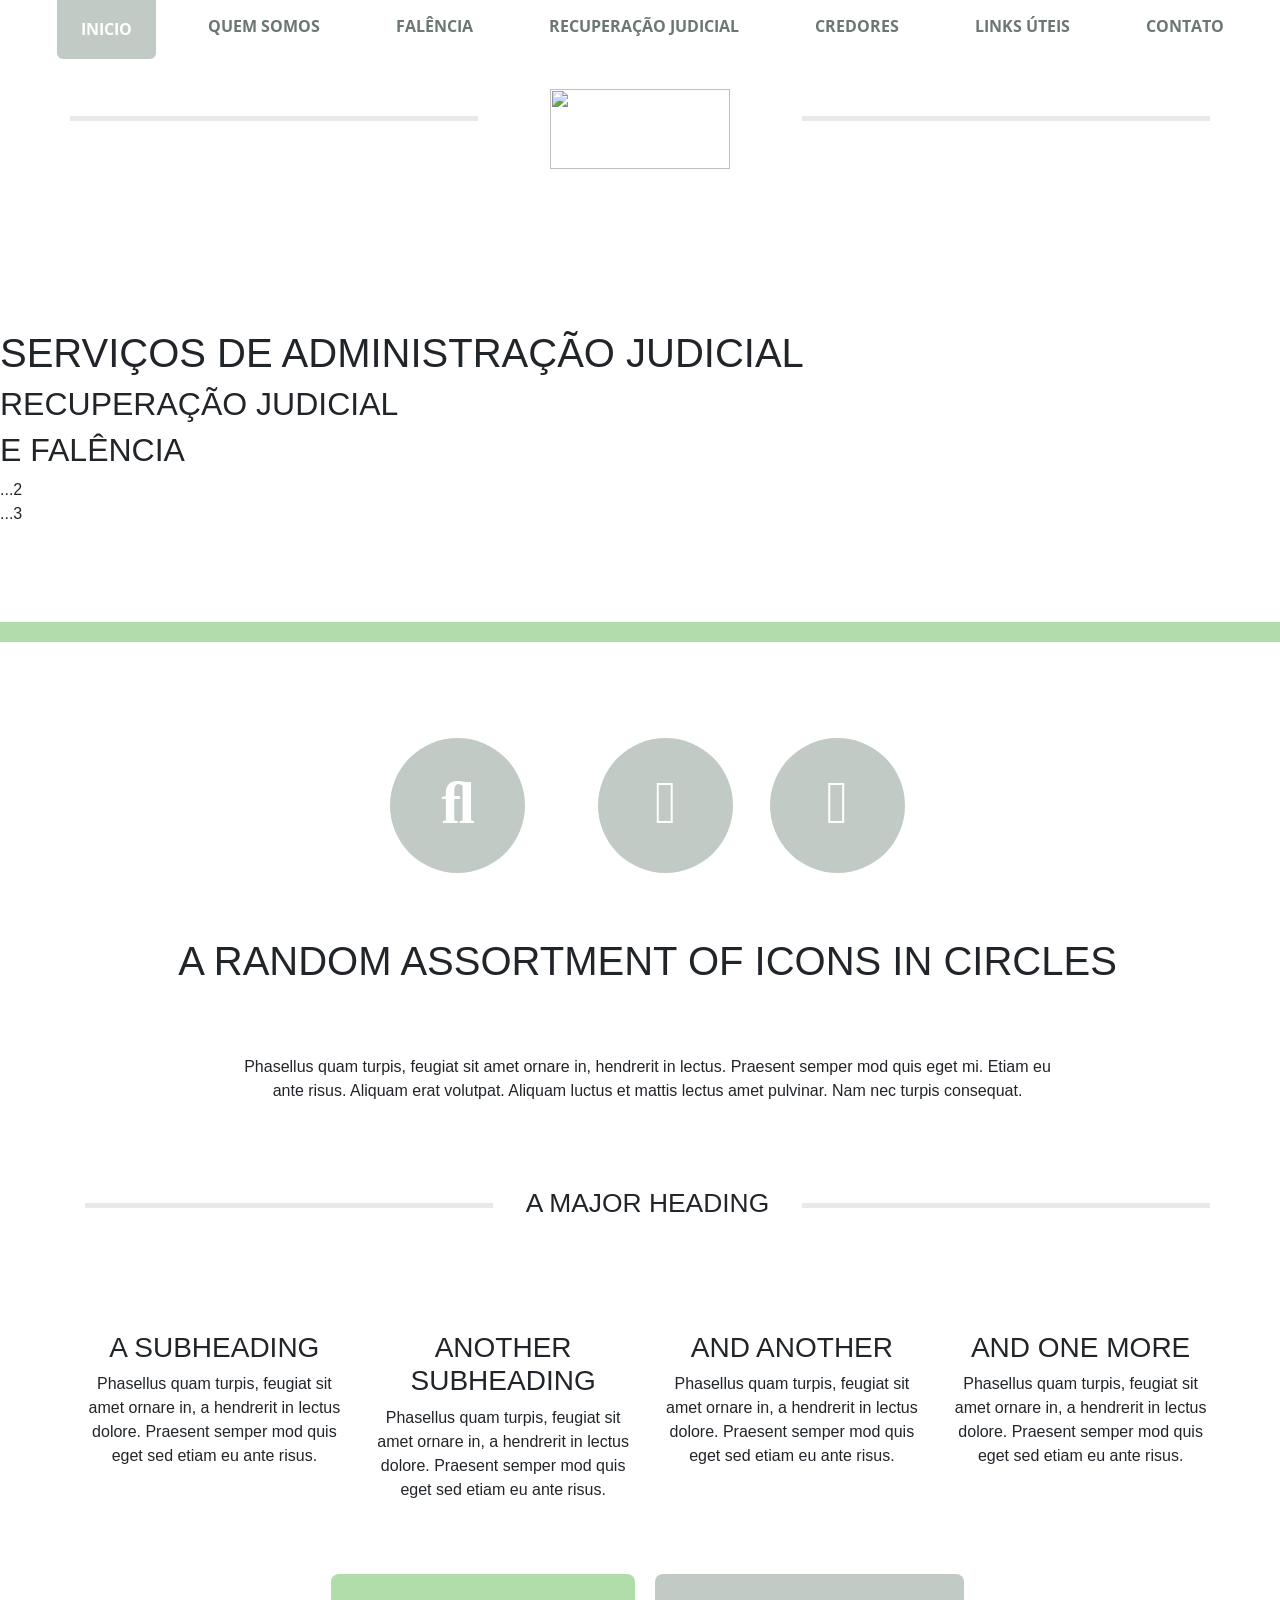
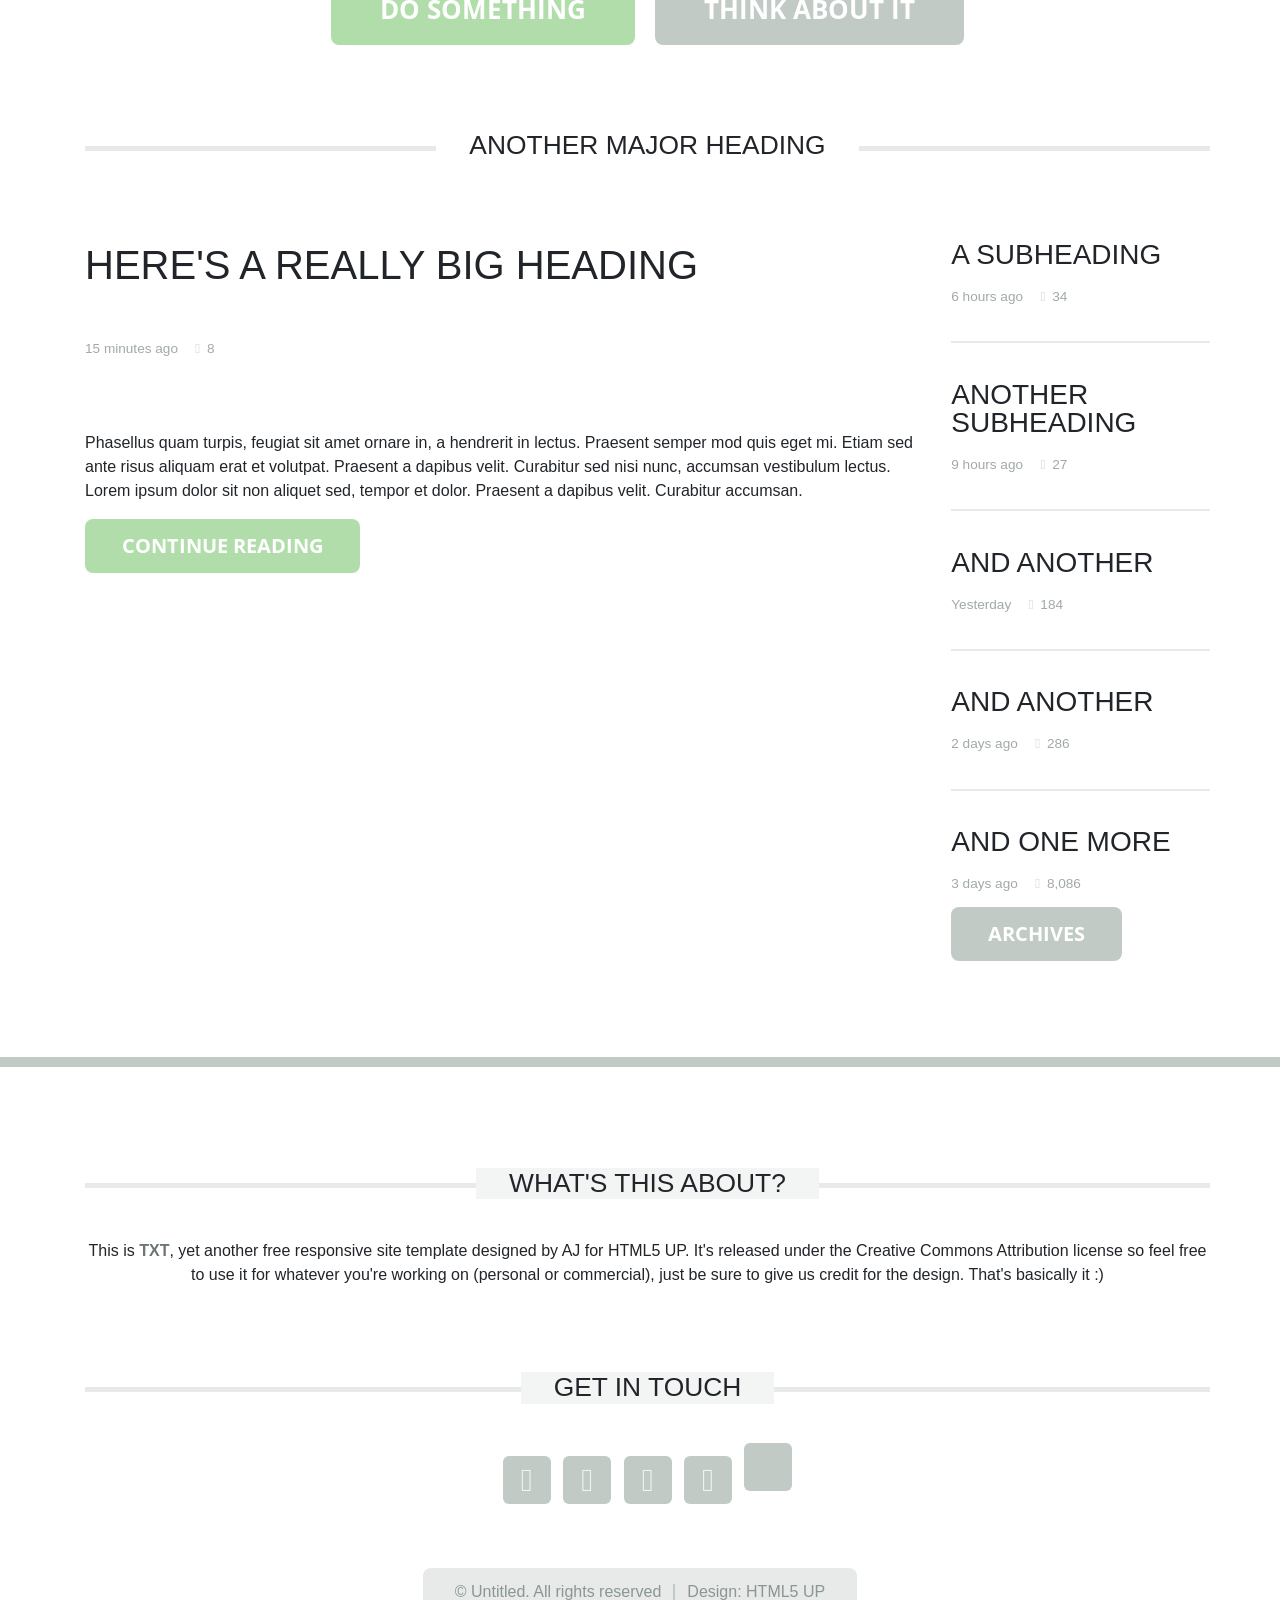
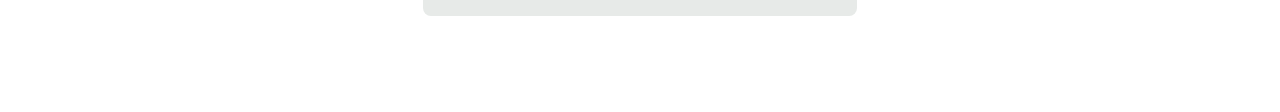
==== commit 3f18eb09: "Folder Chage" ====
--- a/html5up-txt/index.html
+++ b/html5up-txt/index.html
@@ -6,10 +6,17 @@
 -->
 <html>
 	<head>
-		<title>TXT by HTML5 UP</title>
-		<meta charset="utf-8" />
+		<meta charset="UTF-8" />
 		<meta name="viewport" content="width=device-width, initial-scale=1, user-scalable=no" />
-		<link rel="stylesheet" href="assets/css/main.css" />
+		<link rel="icon" type="image/x-icon" href="https://andradeaj.s3.amazonaws.com/assets/media/andradelogo.jpg">
+		<title> Andrade AJ - Empresa especializada na Administração Judicial de Empresas em Recuperação Judicial e Falências, e serviços especializados na área de insolvência. </title>
+		<link rel="preconnect" href="https://fonts.googleapis.com">
+		<link rel="preconnect" href="https://fonts.gstatic.com" crossorigin>
+		<link href="https://fonts.googleapis.com/css2?family=Montserrat:wght@300;400;600;700&display=swap" rel="stylesheet">
+		<link rel="stylesheet" type="text/css" href="assets/css/main.css" />
+		<script src="assets/js/script.js"></script>
+		<link rel="stylesheet" href="https://maxcdn.bootstrapcdn.com/bootstrap/4.0.0/css/bootstrap.min.css" integrity="sha384-Gn5384xqQ1aoWXA+058RXPxPg6fy4IWvTNh0E263XmFcJlSAwiGgFAW/dAiS6JXm" crossorigin="anonymous">        
+		<link rel="stylesheet" href="https://cdnjs.cloudflare.com/ajax/libs/font-awesome/4.7.0/css/font-awesome.min.css">
 	</head>
 	<body class="homepage is-preload">
 		<div id="page-wrapper">
@@ -18,8 +25,7 @@
 				<header id="header">
 					<div class="logo container">
 						<div>
-							<h1><a href="index.html" id="logo">TXT</a></h1>
-							<p>A responsive site template by HTML5 UP</p>
+							<div class="logoimg"><img width="180px" height="80px" src="https://andradeaj.s3.amazonaws.com/assets/media/andradelogo.jpg"/></div>
 						</div>
 					</div>
 				</header>
@@ -27,36 +33,38 @@
 			<!-- Nav -->
 				<nav id="nav">
 					<ul>
-						<li class="current"><a href="index.html">Home</a></li>
-						<li>
-							<a href="#">Dropdown</a>
-							<ul>
-								<li><a href="#">Lorem ipsum dolor</a></li>
-								<li><a href="#">Magna phasellus</a></li>
-								<li>
-									<a href="#">Phasellus consequat</a>
-									<ul>
-										<li><a href="#">Lorem ipsum dolor</a></li>
-										<li><a href="#">Phasellus consequat</a></li>
-										<li><a href="#">Magna phasellus</a></li>
-										<li><a href="#">Etiam dolore nisl</a></li>
-									</ul>
-								</li>
-								<li><a href="#">Veroeros feugiat</a></li>
-							</ul>
-						</li>
-						<li><a href="left-sidebar.html">Left Sidebar</a></li>
-						<li><a href="right-sidebar.html">Right Sidebar</a></li>
-						<li><a href="no-sidebar.html">No Sidebar</a></li>
+						<li class="active"><a href="">Inicio</a></li>
+						<li><a href="#section1" class="page-scroll">Quem Somos</a></li>
+						<li><a href="#section2" class="page-scroll">Falência</a></li>
+						<li><a href="#section3" class="page-scroll">Recuperação Judicial</a></li>
+						<li><a href="#section4" class="page-scroll">Credores</a></li>
+						<!--<li><a href="">Oferta de Vendas</a></li>
+						<li><a href="">Advocacia</a></li>-->
+						<li><a href="section5" class="page-scroll">Links Úteis</a></li>
+						<!--<li><a href="">Parceiros</a></li>-->
+						<li><a href="section6" class="page-scroll">Contato</a></li>
 					</ul>
 				</nav>
 
 			<!-- Banner -->
 				<section id="banner">
-					<div class="content">
-						<h2>Welcome to TXT by HTML5 UP</h2>
-						<p>A free responsive site template built on HTML5, CSS3, and some other stuff</p>
-						<a href="#main" class="button scrolly">Alright let's go</a>
+					<div class="sliders">
+						<div class="sliders">
+							<div class="slide">
+								<div class="slidearea">
+									<h1>Serviços de  Administração Judicial</h1>
+									<h2>Recuperação Judicial</h2>
+									<h2><span>e Falência</span></h2>
+									<!--<a href=""> Conheça!</a>-->
+								</div>
+							</div>
+							<div class="slide">
+								...2
+							</div>
+							<div class="slide">
+								...3
+							</div>
+						</div>
 					</div>
 				</section>
 
--- a/html5up-txt/assets/css/main.css
+++ b/html5up-txt/assets/css/main.css
@@ -83,7 +83,7 @@
 	}
 
 	body {
-		background: #f2f5f3;
+		background: darkgrey;
 	}
 
 		body.is-preload *, body.is-preload *:before, body.is-preload *:after {
@@ -209,7 +209,7 @@
 		font-family: 'Open Sans Condensed', sans-serif;
 		font-weight: 700;
 		text-transform: uppercase;
-		color: #c1cac5;
+		color: #ffffff;
 	}
 
 /* Container */
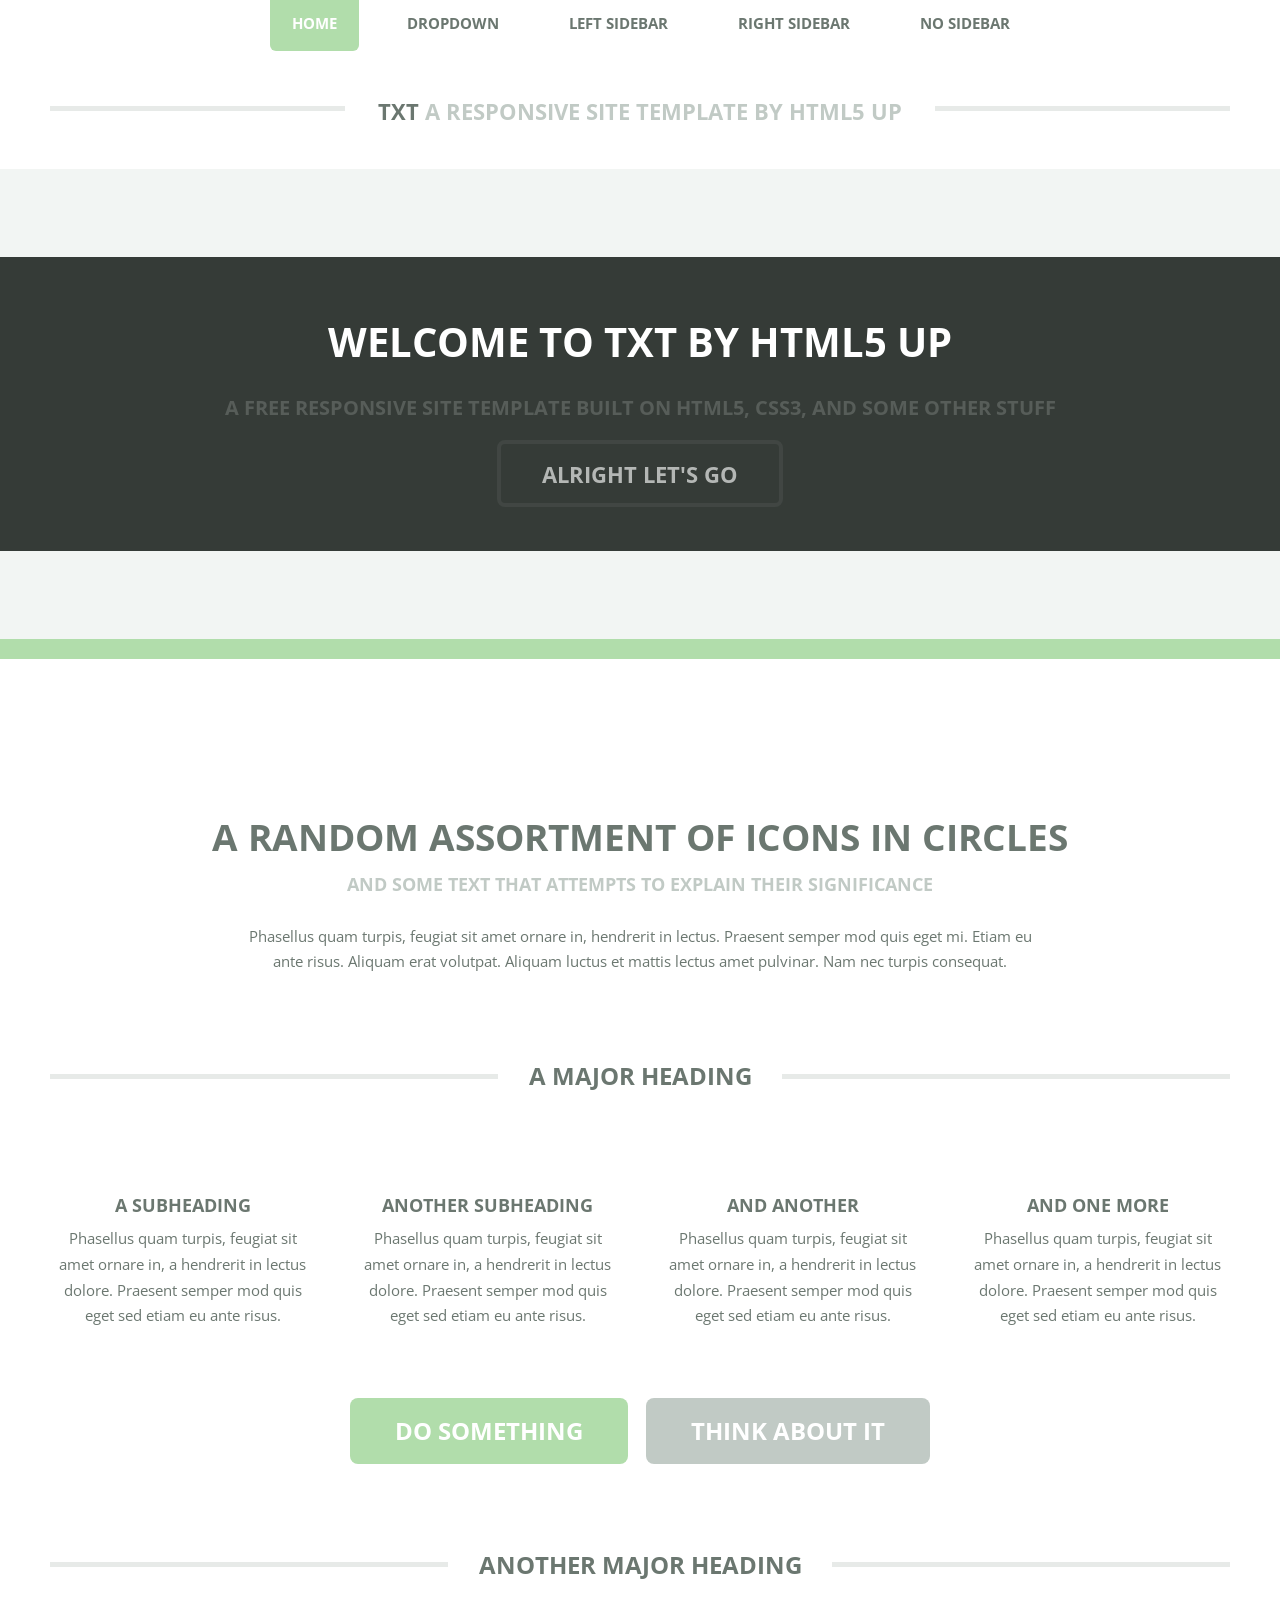
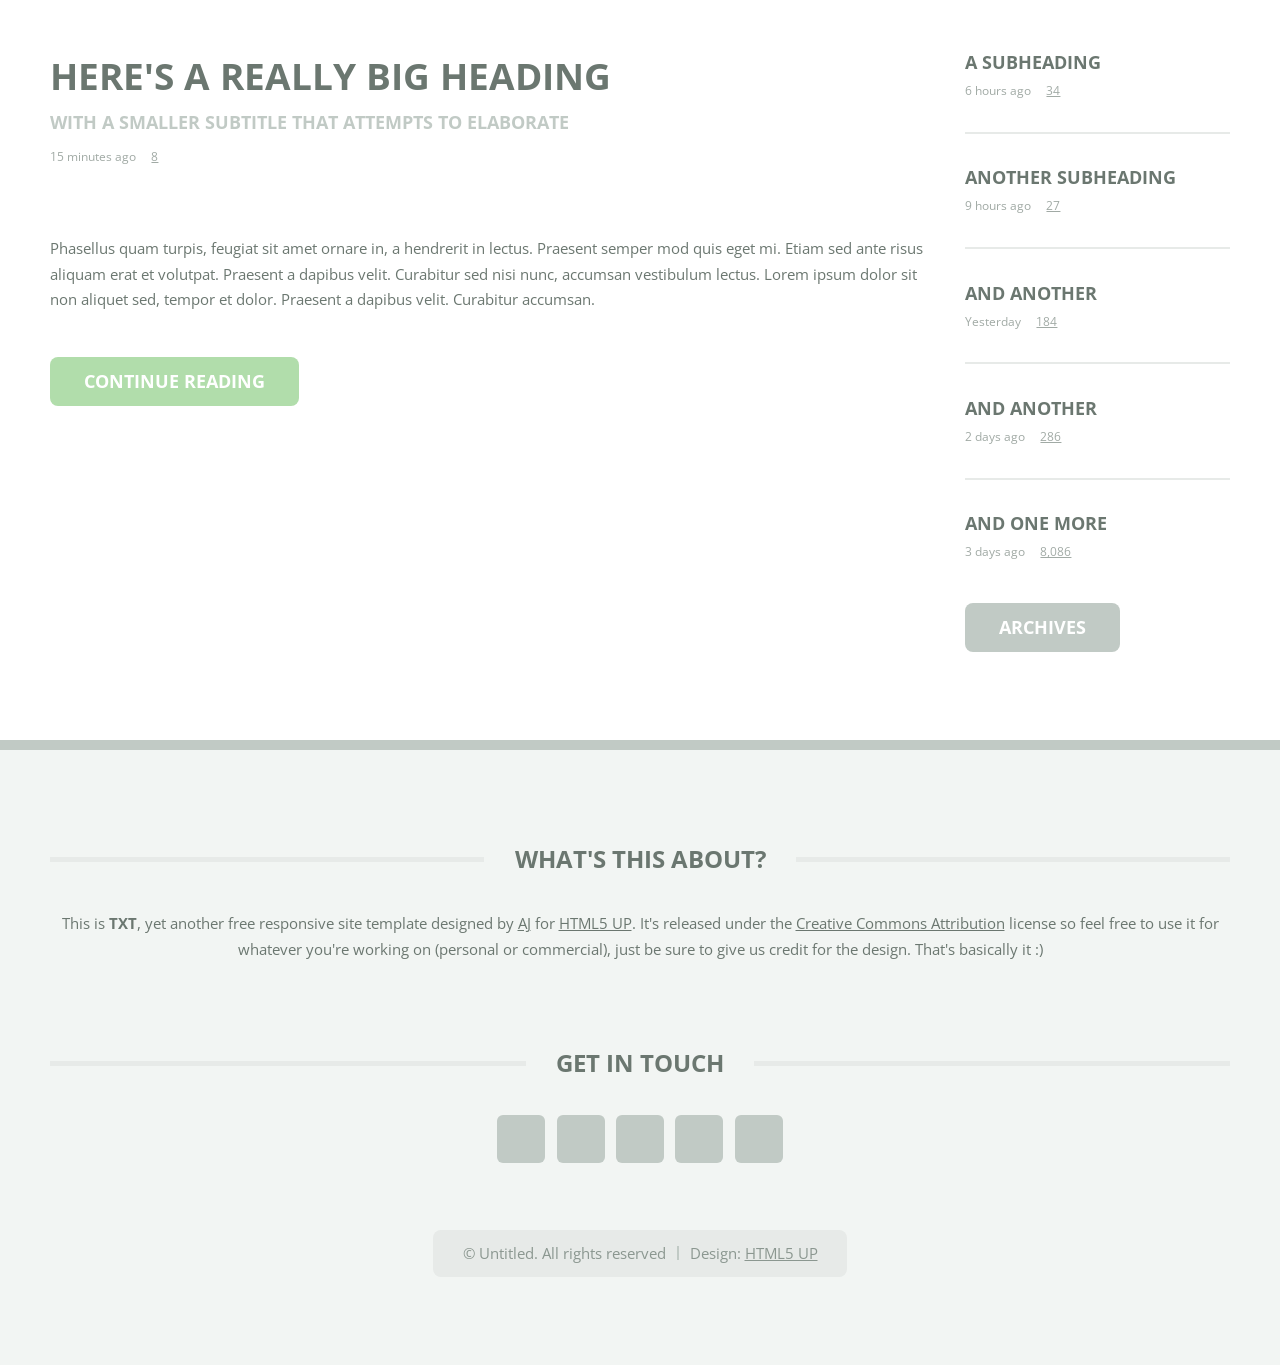
==== commit 3abf2527: "Revert "Folder Chage" This reverts commit 3f18eb098096f7fd62127873bb9b203f75b2d6da." ====
--- a/html5up-txt/index.html
+++ b/html5up-txt/index.html
@@ -6,17 +6,10 @@
 -->
 <html>
 	<head>
-		<meta charset="UTF-8" />
+		<title>TXT by HTML5 UP</title>
+		<meta charset="utf-8" />
 		<meta name="viewport" content="width=device-width, initial-scale=1, user-scalable=no" />
-		<link rel="icon" type="image/x-icon" href="https://andradeaj.s3.amazonaws.com/assets/media/andradelogo.jpg">
-		<title> Andrade AJ - Empresa especializada na Administração Judicial de Empresas em Recuperação Judicial e Falências, e serviços especializados na área de insolvência. </title>
-		<link rel="preconnect" href="https://fonts.googleapis.com">
-		<link rel="preconnect" href="https://fonts.gstatic.com" crossorigin>
-		<link href="https://fonts.googleapis.com/css2?family=Montserrat:wght@300;400;600;700&display=swap" rel="stylesheet">
-		<link rel="stylesheet" type="text/css" href="assets/css/main.css" />
-		<script src="assets/js/script.js"></script>
-		<link rel="stylesheet" href="https://maxcdn.bootstrapcdn.com/bootstrap/4.0.0/css/bootstrap.min.css" integrity="sha384-Gn5384xqQ1aoWXA+058RXPxPg6fy4IWvTNh0E263XmFcJlSAwiGgFAW/dAiS6JXm" crossorigin="anonymous">        
-		<link rel="stylesheet" href="https://cdnjs.cloudflare.com/ajax/libs/font-awesome/4.7.0/css/font-awesome.min.css">
+		<link rel="stylesheet" href="assets/css/main.css" />
 	</head>
 	<body class="homepage is-preload">
 		<div id="page-wrapper">
@@ -25,7 +18,8 @@
 				<header id="header">
 					<div class="logo container">
 						<div>
-							<div class="logoimg"><img width="180px" height="80px" src="https://andradeaj.s3.amazonaws.com/assets/media/andradelogo.jpg"/></div>
+							<h1><a href="index.html" id="logo">TXT</a></h1>
+							<p>A responsive site template by HTML5 UP</p>
 						</div>
 					</div>
 				</header>
@@ -33,38 +27,36 @@
 			<!-- Nav -->
 				<nav id="nav">
 					<ul>
-						<li class="active"><a href="">Inicio</a></li>
-						<li><a href="#section1" class="page-scroll">Quem Somos</a></li>
-						<li><a href="#section2" class="page-scroll">Falência</a></li>
-						<li><a href="#section3" class="page-scroll">Recuperação Judicial</a></li>
-						<li><a href="#section4" class="page-scroll">Credores</a></li>
-						<!--<li><a href="">Oferta de Vendas</a></li>
-						<li><a href="">Advocacia</a></li>-->
-						<li><a href="section5" class="page-scroll">Links Úteis</a></li>
-						<!--<li><a href="">Parceiros</a></li>-->
-						<li><a href="section6" class="page-scroll">Contato</a></li>
+						<li class="current"><a href="index.html">Home</a></li>
+						<li>
+							<a href="#">Dropdown</a>
+							<ul>
+								<li><a href="#">Lorem ipsum dolor</a></li>
+								<li><a href="#">Magna phasellus</a></li>
+								<li>
+									<a href="#">Phasellus consequat</a>
+									<ul>
+										<li><a href="#">Lorem ipsum dolor</a></li>
+										<li><a href="#">Phasellus consequat</a></li>
+										<li><a href="#">Magna phasellus</a></li>
+										<li><a href="#">Etiam dolore nisl</a></li>
+									</ul>
+								</li>
+								<li><a href="#">Veroeros feugiat</a></li>
+							</ul>
+						</li>
+						<li><a href="left-sidebar.html">Left Sidebar</a></li>
+						<li><a href="right-sidebar.html">Right Sidebar</a></li>
+						<li><a href="no-sidebar.html">No Sidebar</a></li>
 					</ul>
 				</nav>
 
 			<!-- Banner -->
 				<section id="banner">
-					<div class="sliders">
-						<div class="sliders">
-							<div class="slide">
-								<div class="slidearea">
-									<h1>Serviços de  Administração Judicial</h1>
-									<h2>Recuperação Judicial</h2>
-									<h2><span>e Falência</span></h2>
-									<!--<a href=""> Conheça!</a>-->
-								</div>
-							</div>
-							<div class="slide">
-								...2
-							</div>
-							<div class="slide">
-								...3
-							</div>
-						</div>
+					<div class="content">
+						<h2>Welcome to TXT by HTML5 UP</h2>
+						<p>A free responsive site template built on HTML5, CSS3, and some other stuff</p>
+						<a href="#main" class="button scrolly">Alright let's go</a>
 					</div>
 				</section>
 
--- a/html5up-txt/assets/css/main.css
+++ b/html5up-txt/assets/css/main.css
@@ -83,7 +83,7 @@
 	}
 
 	body {
-		background: darkgrey;
+		background: #f2f5f3;
 	}
 
 		body.is-preload *, body.is-preload *:before, body.is-preload *:after {
@@ -209,7 +209,7 @@
 		font-family: 'Open Sans Condensed', sans-serif;
 		font-weight: 700;
 		text-transform: uppercase;
-		color: #ffffff;
+		color: #c1cac5;
 	}
 
 /* Container */
